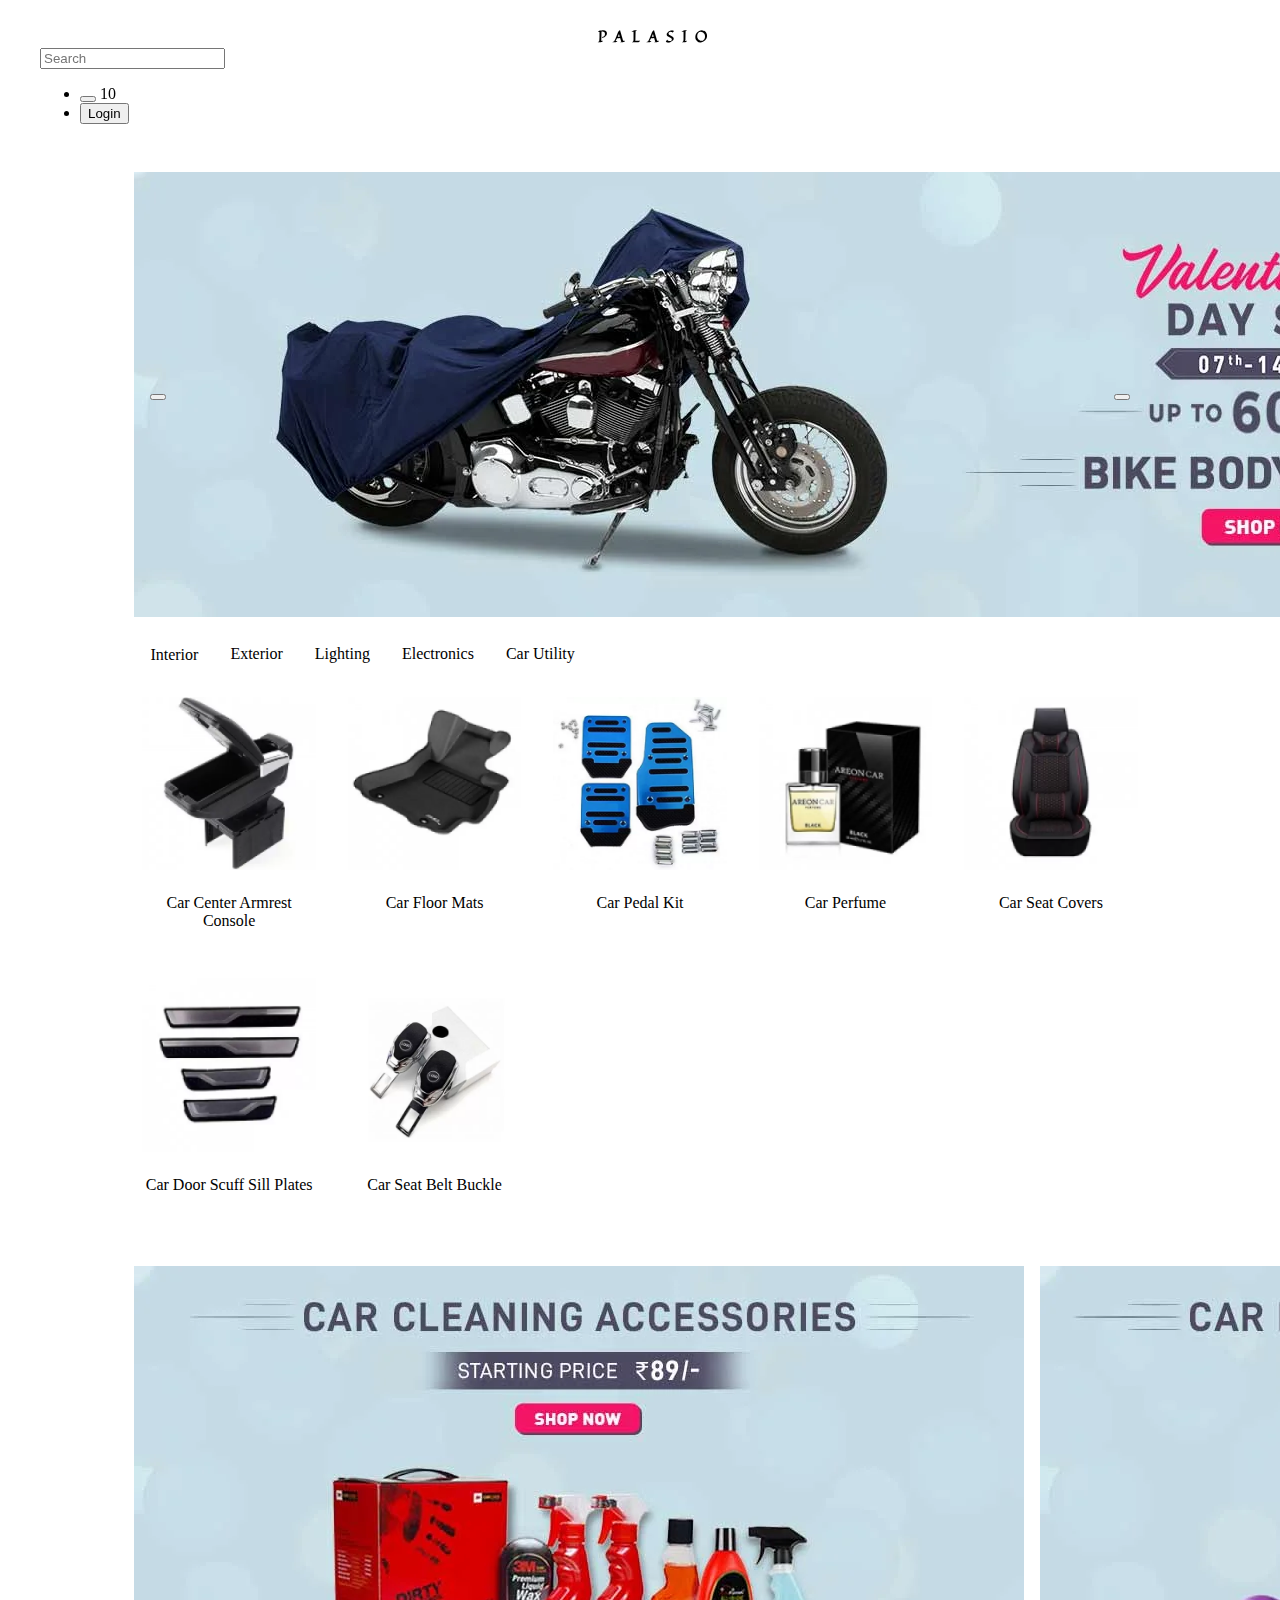
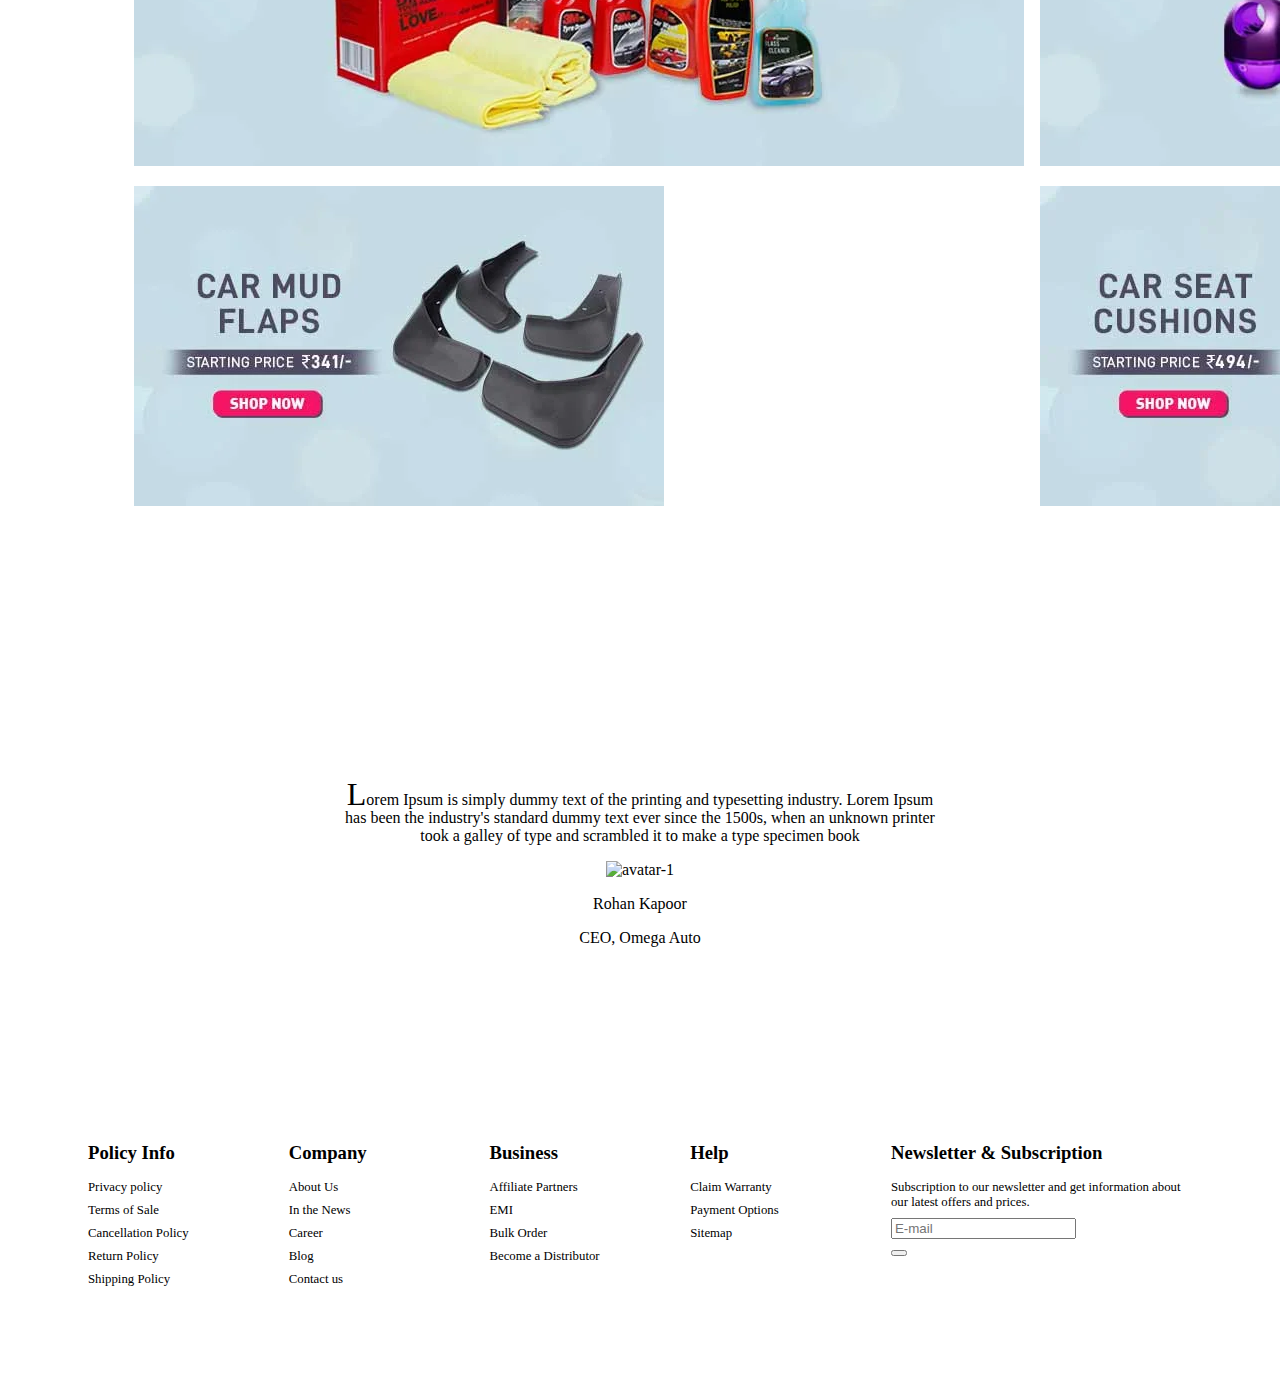
==== index.html @ 0be9a737 "refactor: added responsiveness to site" ====
<!DOCTYPE html>
<html lang="en">
  <head>
    <meta charset="UTF-8" />
    <meta http-equiv="X-UA-Compatible" content="IE=edge" />
    <meta name="viewport" content="width=device-width, initial-scale=1.0" />
    <title>Palasio Lane</title>
    <link
      rel="stylesheet"
      href="https://palasio-designs.netlify.app/style.css"
    />
    <link rel="stylesheet" href="./shared.css" />
    <link rel="stylesheet" href="./index.css" />
  </head>
  <body>
    <!-- e-commerce website navigation -->
    <nav class="nav-bar shadow" id="header">
      <div class="brand">
        <span class="brand__logo"><i class="bi bi-hurricane"></i></span>
        <span class="brand__text">PALASIO </span>
      </div>

      <div class="input-field-icon">
        <label
          ><span class="icon small"><i class="bi bi-search"></i></span
          ><input placeholder="Search" type="text"
        /></label>
      </div>

      <div>
        <ul class="list-items">
          <!-- wishlist icon -->
          <!-- <li class="list-item">
            <div class="badge-container">
              <button class="btn icon medium primary badge-counter">
                <i class="fas fa-heart"></i>
              </button>
              <span class="badge-number">10</span>
            </div>
          </li> -->
          <!-- cart icon -->
          <li class="list-item">
            <div class="badge-container">
              <button class="btn icon medium primary badge-counter">
                <i class="fas fa-shopping-cart"></i>
              </button>
              <span class="badge-number">10</span>
            </div>
          </li>
          <!-- user profile item -->
          <!-- <li class="profile-item list-item">
            <div class="avatar small">
              <img
                src="https://i.picsum.photos/id/704/536/354.jpg?hmac=k_PDx86tD-ILOtsUOKY9t5LAL5ycKiQ4ryVdlxhWoek"
                alt="sample"
              />
            </div>

            <div class="profile-item-dropdown shadow">
              <ul>
                <li>
                  <span class="icon primary small"
                    ><i class="fas fa-user"></i></span
                  ><span>My Profile</span>
                </li>

                <li>
                  <span class="icon primary small"
                    ><i class="bi bi-box"></i></span
                  ><span>Orders</span>
                </li>
              </ul>
              <button class="btn primary">Logout</button>
            </div>
          </li> -->
          <li class="login-item">
            <a href="./login.html"
              ><button class="btn-login btn primary text-bold">Login</button></a
            >
          </li>
        </ul>
      </div>
    </nav>
    <!-- main section -->
    <main class="main">
      <!-- slides -->
      <div class="slides">
        <div class="slide">
          <img
            class="img-responsive"
            src="./Assets/slides/bike-body-covers.webp"
            alt="slide-1"
          />
        </div>
        <div class="slide hidden">
          <img
            class="img-responsive"
            src="./Assets/slides/car-body-covers.webp"
            alt="slide-2"
          />
        </div>
        <div class="slide hidden">
          <img
            class="img-responsive"
            src="./Assets/slides/car-organizers.webp"
            alt="slide-3"
          />
        </div>
        <div class="slide hidden">
          <img
            class="img-responsive"
            src="./Assets/slides/car-seat-covers.webp"
            alt="slide-4"
          />
        </div>
        <button class="icon medium btn-right">
          <i class="bi bi-chevron-right"></i>
        </button>
        <button class="icon medium btn-left">
          <i class="bi bi-chevron-left"></i>
        </button>
        <div class="dot-container">
          <div class="dot active"></div>
          <div class="dot"></div>
          <div class="dot"></div>
          <div class="dot"></div>
        </div>
      </div>
      <!-- tabs -->
      <div class="categories-container">
        <input id="interior" type="radio" name="category" checked />
        <label for="interior">Interior</label>
        <div class="categories-tab">
          <div class="image-card shadow">
            <img
              class="image"
              src="./Assets/categories/interior/car-armrest-4-400x400.webp"
              alt=""
            />
            <p class="text-small">Car Center Armrest Console</p>
          </div>

          <div class="image-card shadow">
            <img
              class="image"
              src="./Assets/categories/interior/car-mats-400x400.webp"
              alt=""
            />
            <p class="text-small">Car Floor Mats</p>
          </div>
          <div class="image-card shadow">
            <img
              class="image"
              src="./Assets/categories/interior/car-pedal-kit-400x400.webp"
              alt=""
            />
            <p class="text-small">Car Pedal Kit</p>
          </div>
          <div class="image-card shadow">
            <img
              class="image"
              src="./Assets/categories/interior/car-perfume-400x400.webp"
              alt=""
            />
            <p class="text-small">Car Perfume</p>
          </div>
          <div class="image-card shadow">
            <img
              class="image"
              src="./Assets/categories/interior/car-seats-cover-400x400.webp"
              alt=""
            />
            <p class="text-small">Car Seat Covers</p>
          </div>
          <div class="image-card shadow">
            <img
              class="image"
              src="./Assets/categories/interior/car-sill-plate-400x400.webp"
              alt=""
            />
            <p class="text-small">Car Door Scuff Sill Plates</p>
          </div>
          <div class="image-card shadow">
            <img
              class="image"
              src="./Assets/categories/interior/seat-belt-buckle-1-400x400.webp"
              alt=""
            />
            <p class="text-small">Car Seat Belt Buckle</p>
          </div>
        </div>

        <input id="exterior" type="radio" name="category" />
        <label for="exterior">Exterior</label>
        <div class="categories-tab">
          <div class="image-card shadow">
            <img
              class="image"
              src="./Assets/categories/exterior/bumper-guard-400x400.jpg"
              alt=""
            />
            <p class="text-small">Car Bumper Guards</p>
          </div>
          <div class="image-card shadow">
            <img
              class="image"
              src="./Assets/categories/exterior/car-body-cover-400x400.jpg"
              alt=""
            />
            <p class="text-small">Car Body Covers</p>
          </div>
          <div class="image-card shadow">
            <img
              class="image"
              src="./Assets/categories/exterior/car-door-guard-2-400x400.jpg"
              alt=""
            />
            <p class="text-small">Car Door Guards</p>
          </div>
          <div class="image-card shadow">
            <img
              class="image"
              src="./Assets/categories/exterior/car-handle-cover-400x400.jpg"
              alt=""
            />
            <p class="text-small">Car Door Handle Latch Covers</p>
          </div>
          <div class="image-card shadow">
            <img
              class="image"
              src="./Assets/categories/exterior/car-window-trim-400x400.jpg"
              alt=""
            />
            <p class="text-small">Chrome Window Trim Garnish</p>
          </div>
          <div class="image-card shadow">
            <img
              class="image"
              src="./Assets/categories/exterior/diffuser-3-400x400.jpg"
              alt=""
            />
            <p class="text-small">Bumper Diffuser</p>
          </div>
        </div>
        <input id="lighting" type="radio" name="category" />
        <label for="lighting">Lighting</label>
        <div class="categories-tab">
          <div class="image-card shadow">
            <img
              class="image"
              src="./Assets/categories/lighting/car-decorative-light-400x400.jpg"
              alt=""
            />
            <p class="text-small">Car Decorative Lights</p>
          </div>
          <div class="image-card shadow">
            <img
              class="image"
              src="./Assets/categories/lighting/car-drl-light-400x400.jpg"
              alt=""
            />
            <p class="text-small">Car DRL Lights</p>
          </div>
          <div class="image-card shadow">
            <img
              class="image"
              src="./Assets/categories/lighting/car-fog-light-400x400.jpg"
              alt=""
            />
            <p class="text-small">Car Fog Lights</p>
          </div>
          <div class="image-card shadow">
            <img
              class="image"
              src="./Assets/categories/lighting/car-headlight-400x400.jpg"
              alt=""
            />
            <p class="text-small">Modified Projector Lamp Headlights</p>
          </div>
          <div class="image-card shadow">
            <img
              class="image"
              src="./Assets/categories/lighting/car-interior-light-400x400.jpg"
              alt=""
            />
            <p class="text-small">Car Interior Decorative Lights</p>
          </div>
          <div class="image-card shadow">
            <img
              class="image"
              src="./Assets/categories/lighting/car-led-headlight-bulb-400x400.jpg"
              alt=""
            />
            <p class="text-small">Car Hid and LED Lights Bulbs</p>
          </div>
        </div>

        <input id="electronics" type="radio" name="category" />
        <label for="electronics">Electronics</label>
        <div class="categories-tab">
          <div class="image-card shadow">
            <img
              class="image"
              src="./Assets/categories/electronics/activator--400x400w.jpg"
              alt=""
            />
            <p class="text-small">Activator</p>
          </div>
          <div class="image-card shadow">
            <img
              class="image"
              src="./Assets/categories/electronics/car-rear-view-monitor-400x400.jpg"
              alt=""
            />
            <p class="text-small">Car Rear View Monitors</p>
          </div>
          <div class="image-card shadow">
            <img
              class="image"
              src="./Assets/categories/electronics/car-security-system-400x400.jpg"
              alt=""
            />
            <p class="text-small">Car Security System</p>
          </div>
          <div class="image-card shadow">
            <img
              class="image"
              src="./Assets/categories/electronics/car-speakers-400x400.jpg"
              alt=""
            />
            <p class="text-small">Car Audio Systems</p>
          </div>
          <div class="image-card shadow">
            <img
              class="image"
              src="./Assets/categories/electronics/steering-wheel-control-400x400.jpg"
              alt=""
            />
            <p class="text-small">Car Steering Wheel Control</p>
          </div>
        </div>

        <input id="car-utility" type="radio" name="category" />
        <label for="car-utility">Car Utility</label>
        <div class="categories-tab">
          <div class="image-card shadow">
            <img
              class="image"
              src="./Assets/categories/car-utility/car-charger-400x400.jpg"
              alt=""
            />
            <p class="text-small">Car Mobile Chargers</p>
          </div>
          <div class="image-card shadow">
            <img
              class="image"
              src="./Assets/categories/car-utility/car-emergency-kit-400x400.jpg"
              alt=""
            />
            <p class="text-small">Car Emergency Safety Kit</p>
          </div>
          <div class="image-card shadow">
            <img
              class="image"
              src="./Assets/categories/car-utility/car-mobile-holder-400x400.jpg"
              alt=""
            />
            <p class="text-small">GPS Device and Mobile Holder</p>
          </div>
          <div class="image-card shadow">
            <img
              class="image"
              src="./Assets/categories/car-utility/car-polisher-400x400.jpg"
              alt=""
            />
            <p class="text-small">Car Polisher</p>
          </div>
          <div class="image-card shadow">
            <img
              class="image"
              src="./Assets/categories/car-utility/car-tyre-inflator-400x400.jpg"
              alt=""
            />
            <p class="text-small">Car Tyre Inflators</p>
          </div>
        </div>
      </div>
      <div class="banner-container">
        <div class="banner">
          <img
            class="img-responsive"
            src="./Assets/banners/car-cleaning-accessories.webp"
            alt="banner-1"
          />
        </div>
        <div class="banner">
          <img
            class="img-responsive"
            src="./Assets/banners/car-dashboard-accessories.webp"
            alt="banner-1"
          />
        </div>
        <div class="banner">
          <img
            class="img-responsive"
            src="./Assets/banners/car-mud-flaps.webp"
            alt="banner-1"
          />
        </div>
        <div class="banner">
          <img
            class="img-responsive"
            src="./Assets/banners/car-seat-cushions.webp"
            alt="banner-1"
          />
        </div>
      </div>
      <div class="testimonial-container">
        <div class="testimonial shadow">
          <p class="testimonial__text">
            Lorem Ipsum is simply dummy text of the printing and typesetting
            industry. Lorem Ipsum has been the industry's standard dummy text
            ever since the 1500s, when an unknown printer took a galley of type
            and scrambled it to make a type specimen book
          </p>
          <div class="avatar medium">
            <img
              src="https://i.picsum.photos/id/423/536/354.jpg?hmac=8jLhwgXq-9hoMVevDrQOg3u9J2QridxrcXKfOEKYONc"
              alt="avatar-1"
            />
          </div>
          <p class="heading-5">Rohan Kapoor</p>
          <p class="text-grey">CEO, Omega Auto</p>
        </div>
        <div class="dot-container">
          <div class="dot active"></div>
          <div class="dot"></div>
          <div class="dot"></div>
          <div class="dot"></div>
        </div>
      </div>
    </main>
    <footer class="footer">
      <div class="footer-col">
        <h3>Policy Info</h3>
        <p>Privacy policy</p>
        <p>Terms of Sale</p>
        <p>Cancellation Policy</p>
        <p>Return Policy</p>
        <p>Shipping Policy</p>
      </div>
      <div class="footer-col">
        <h3>Company</h3>
        <p>About Us</p>
        <p>In the News</p>
        <p>Career</p>
        <p>Blog</p>
        <p>Contact us</p>
      </div>
      <div class="footer-col">
        <h3>Business</h3>
        <p>Affiliate Partners</p>
        <p>EMI</p>
        <p>Bulk Order</p>
        <p>Become a Distributor</p>
      </div>
      <div class="footer-col">
        <h3>Help</h3>
        <p>Claim Warranty</p>
        <p>Payment Options</p>
        <p>Sitemap</p>
      </div>
      <div class="flex col gap footer-col">
        <h3>Newsletter & Subscription</h3>
        <p>
          Subscription to our newsletter and get information about our latest
          offers and prices.
        </p>

        <div class="flex">
          <div class="input-field-icon">
            <label>
              <!-- icon container -->
              <span class="icon small"><i class="fas fa-envelope"></i></span>
              <input placeholder="E-mail" type="text" />
            </label>
          </div>
          <button class="btn primary">
            <i class="bi bi-arrow-right-short"></i>
          </button>
        </div>
      </div>
    </footer>
    <a class="icon small circle primary float bottom right" href="#header">
      <i class="fas fa-arrow-up"></i>
    </a>
    <script src="./app.js"></script>
  </body>
</html>
---- shared.css ----
@import url('https://fonts.googleapis.com/css2?family=Quintessential&display=swap');

a {
  cursor: pointer;
}
.nav-bar {
  padding: 1rem 2rem;
  position: sticky;
  top: 0;
  z-index: 10;
  background: var(--white-color);
}

.brand {
  display: flex;
  align-items: center;
  justify-content: center;
  gap: 1rem;
}
.brand__logo {
  font-size: 1.5rem;
  padding-right: 1rem;
  color: var(--primary-color-dark);
  border-right: 2px solid var(--primary-color-dark);
}

.brand__text {
  letter-spacing: 0.5rem;
  color: var(--primary-color-dark);
  font-weight: bold;
  font-family: 'Quintessential', cursive;
}
.input-field-icon {
  width: 100%;
  max-width: 20rem;
}

.nav-bar .profile-item {
  position: relative;
  cursor: pointer;
}
.nav-bar .profile-item:hover .profile-item-dropdown {
  display: block;
}

.profile-item-dropdown {
  position: absolute;
  top: 3rem;
  right: 0;
  display: none;
  padding: 0.5rem 1rem;
  z-index: 2;
  width: 10rem;
  text-align: center;
  background: var(--off-white-color);
}
.profile-item-dropdown button {
  margin: auto;
  margin-bottom: 0.5rem;
  width: 100%;
  padding-top: 0.2rem;
  padding-bottom: 0.2rem;
  margin-top: 0.5rem;
}

.profile-item-dropdown ul li {
  width: 100%;
  display: flex;
  gap: 1rem;
  padding: 0.5rem;
  border-bottom: 0.5px solid var(--grey-color);
}
.profile-item-dropdown ul li:hover,
.profile-item-dropdown ul li:active {
  background: var(--primary-color-light);
}
/* footer */

.footer {
  display: grid;
  grid-template-columns: repeat(4, 1fr) 1.5fr;
  background: var(--primary-color-dark);
  padding: 5rem;
  color: var(--white-color);
}

.input-field-icon {
  background: var(--white-color);
}

.footer-col h3 {
  margin-bottom: 1rem;
}

.footer-col p {
  color: var(--grey-color);
  margin: 0.5rem auto;
  transition: all 0.2s ease-in-out;
  font-size: 0.8rem;
}
.footer-col:not(.flex) p:hover {
  color: var(--white-color);
  transform: translateX(0.5rem);
  cursor: pointer;
}

@media only screen and (max-width: 450px) {
  .footer {
    display: grid;
    grid-template-columns: repeat(2, 1fr);
    padding-left: 10rem;
  }
  .footer .footer-col:last-child {
    grid-column: 1 / -1;
    margin-top: 2rem;
  }
}
---- index.css ----
/* util */

.hidden {
  display: none;
}

.main {
  width: 80%;
  margin: auto;
}

/* slides */
.slides {
  position: relative;
  margin: 1rem auto;
}
.slide img {
  height: 100%;
}

.btn-right,
.btn-left {
  position: absolute;
  top: 50%;
  transform: translateY(-50%);
  cursor: pointer;
}
.btn-right {
  right: 1rem;
}
.btn-left {
  left: 1rem;
}
.dot-container {
  position: absolute;
  bottom: 0.5rem;
  left: 50%;
  transform: translateX(-50%);
  display: flex;
  gap: 0.5rem;
}
.dot-container .dot {
  background: var(--grey-color);
  width: 0.5rem;
  height: 0.5rem;
  border-radius: 50%;
}
.dot.active {
  background: var(--black-color);
}

/* categories */
.categories-container {
  margin-bottom: 3rem;
  display: flex;
  flex-wrap: wrap;

  align-items: center;
  width: 100%;
}

.categories-tab {
  display: none;
  order: 1;
  width: 100%;
}

.categories-container input {
  display: none;
}

.categories-container label {
  cursor: pointer;
  padding: 0.5rem 1rem;
  border-bottom: 2px solid transparent;
  margin-bottom: 1rem;
}

.categories-container input:checked + label {
  background: var(--primary-color-light);
  border-bottom: 2px solid var(--primary-color-dark);
  color: var(--primary-color-dark);
}

.categories-container input:checked + label + div {
  display: grid;
  grid-template-columns: repeat(5, 1fr);
  gap: 1rem;
}
.categories-name {
  padding: 1rem 0;
  display: flex;
  gap: 1rem;
}
.categories-name label {
  font-weight: bold;
}
.image-card {
  display: flex;
  flex-direction: column;
  gap: 0.5rem;
  text-align: center;
  padding: 0.5rem;
}
.image-card .image {
  max-inline-size: 100%;
  block-size: auto;
}

/* banner */
.banner-container {
  display: grid;
  grid-template-columns: repeat(2, 1fr);
  grid-template-rows: repeat(2, 1fr);
  gap: 1rem;
  margin-bottom: 3rem;
}

/* testimonial */

.testimonial-container {
  position: relative;
  margin-bottom: 3rem;
}
.testimonial {
  max-width: 37.5rem;
  margin: auto;
  text-align: center;
  padding: 2rem 3rem;
}
.testimonial p.testimonial__text {
  margin-bottom: 1rem;
}
.testimonial p.testimonial__text::first-letter {
  font-size: 2rem;
  color: var(--primary-color);
  line-height: 1rem;
}
.testimonial .avatar {
  margin: auto;
}

@media only screen and (max-width: 450px) {
  .banner-container {
    grid-template-columns: 1fr;
    grid-template-rows: auto;
  }
  .categories-container input:checked + label + div {
    grid-template-columns: repeat(3, 1fr);
    gap: 2rem;
  }
  .categories-container {
    justify-content: space-around;
  }
}
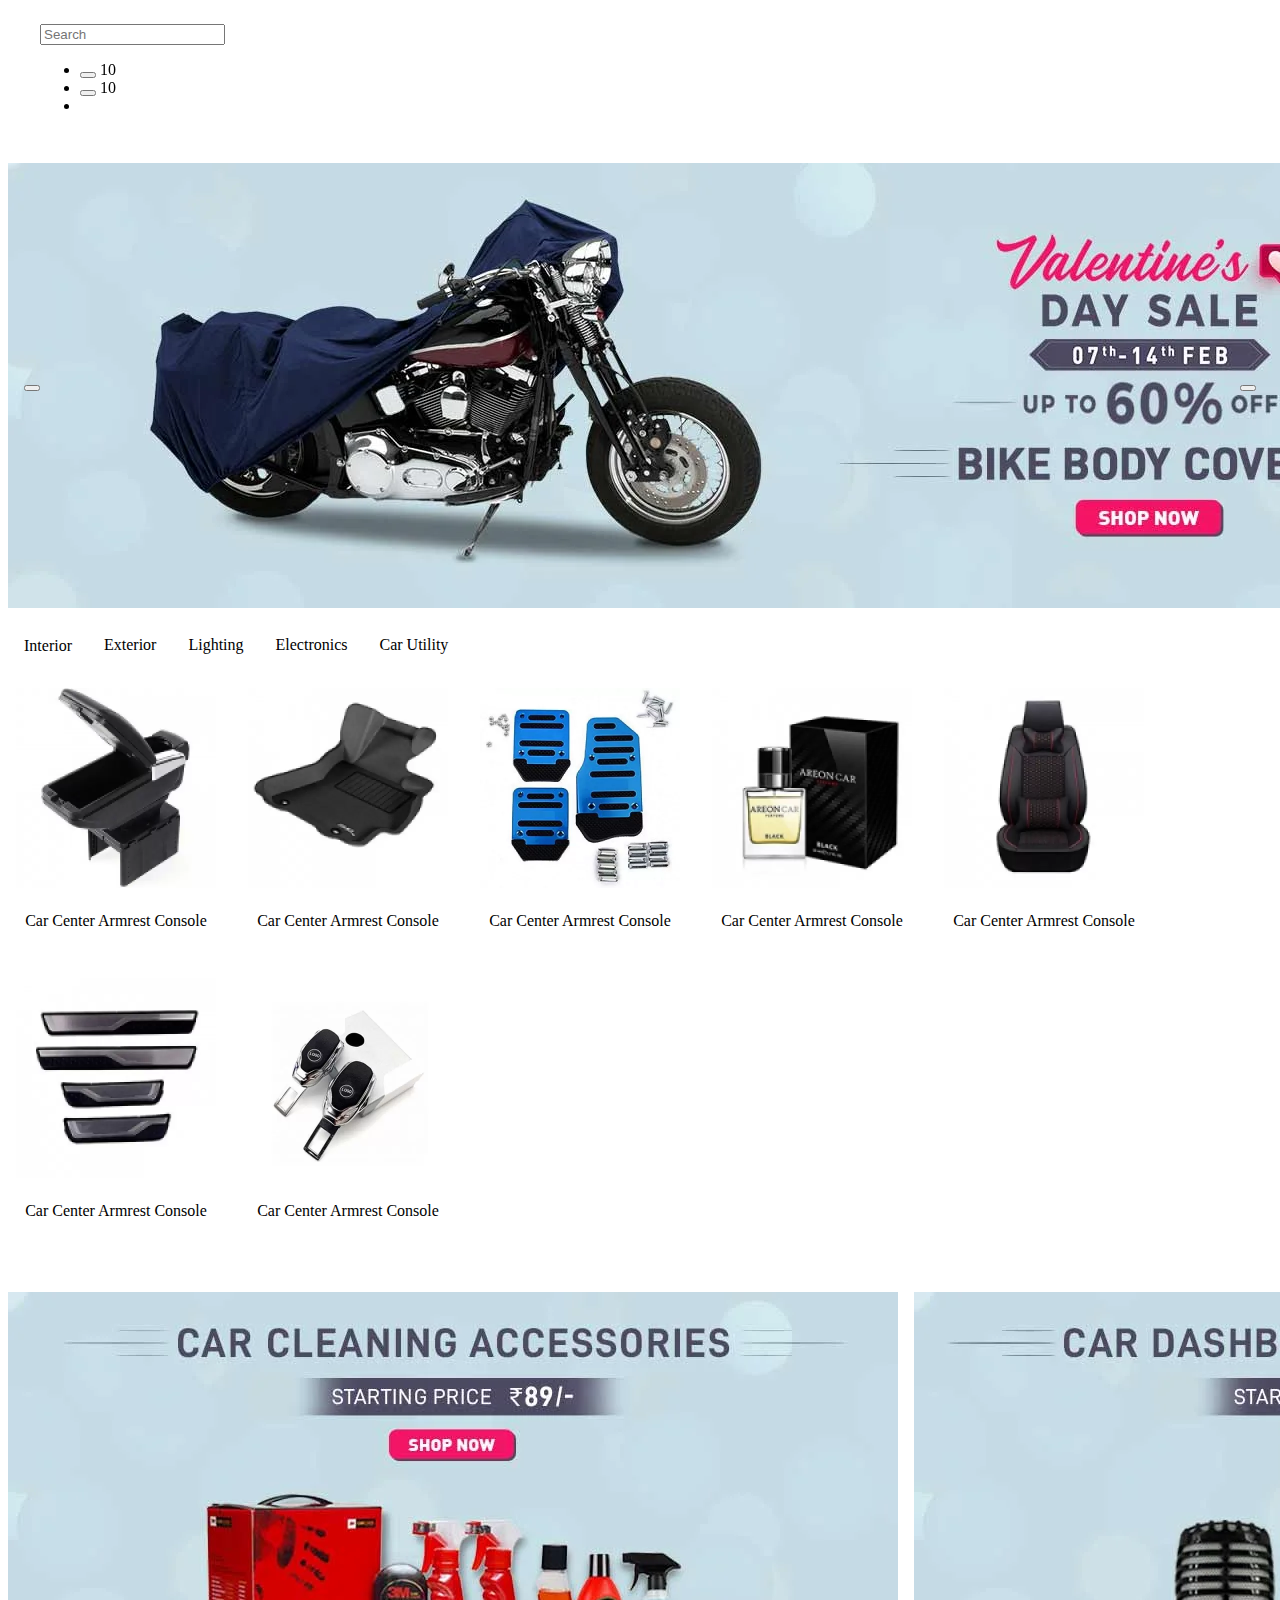
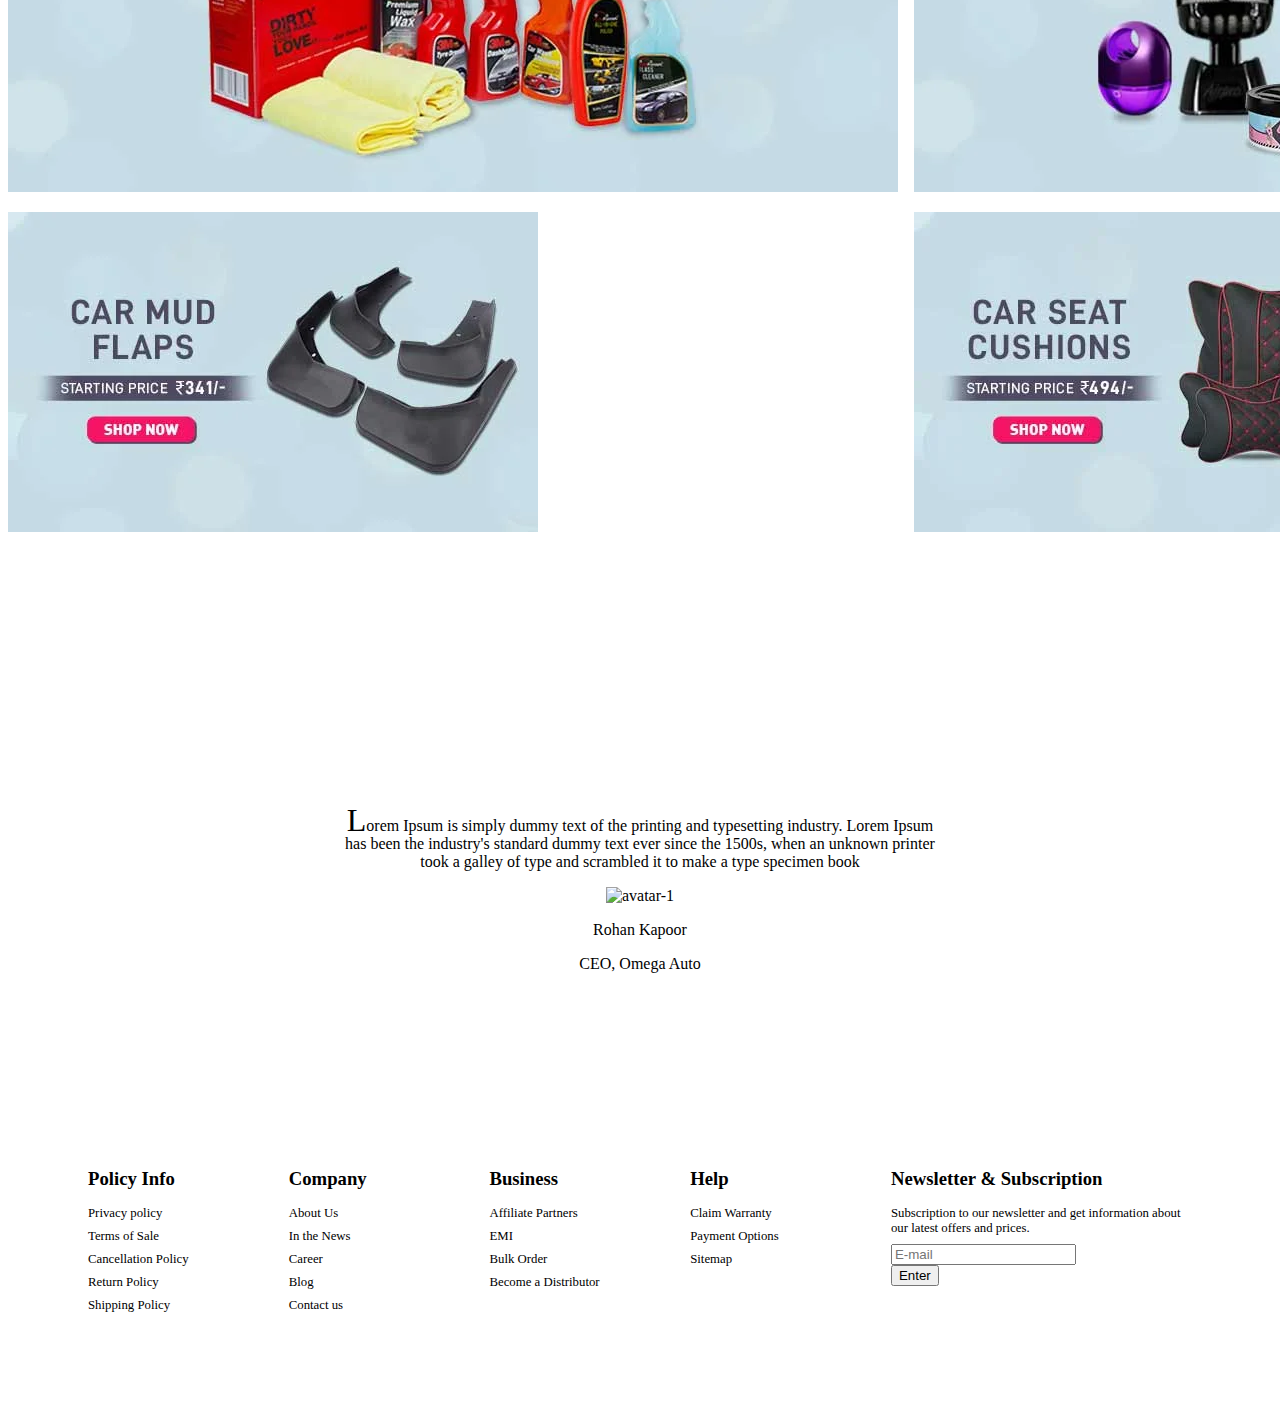
==== commit 141a51fd: "Merge pull request #1 from rahulyadav139/homepage" ====
--- a/index.html
+++ b/index.html
@@ -15,9 +15,9 @@
   <body>
     <!-- e-commerce website navigation -->
     <nav class="nav-bar shadow" id="header">
-      <div class="brand">
-        <span class="brand__logo"><i class="bi bi-hurricane"></i></span>
-        <span class="brand__text">PALASIO </span>
+      <div class="brand-logo">
+        <i class="fas fa-angle-left"></i><i class="fas fa-globe"></i
+        ><i class="fas fa-angle-right"></i>
       </div>
 
       <div class="input-field-icon">
@@ -28,18 +28,16 @@
       </div>
 
       <div>
-        <ul class="list-items">
-          <!-- wishlist icon -->
-          <!-- <li class="list-item">
+        <ul>
+          <li>
             <div class="badge-container">
               <button class="btn icon medium primary badge-counter">
                 <i class="fas fa-heart"></i>
               </button>
               <span class="badge-number">10</span>
             </div>
-          </li> -->
-          <!-- cart icon -->
-          <li class="list-item">
+          </li>
+          <li>
             <div class="badge-container">
               <button class="btn icon medium primary badge-counter">
                 <i class="fas fa-shopping-cart"></i>
@@ -47,36 +45,10 @@
               <span class="badge-number">10</span>
             </div>
           </li>
-          <!-- user profile item -->
-          <!-- <li class="profile-item list-item">
+          <li>
             <div class="avatar small">
-              <img
-                src="https://i.picsum.photos/id/704/536/354.jpg?hmac=k_PDx86tD-ILOtsUOKY9t5LAL5ycKiQ4ryVdlxhWoek"
-                alt="sample"
-              />
+              <span class="icon medium white"><i class="fas fa-user"></i></span>
             </div>
-
-            <div class="profile-item-dropdown shadow">
-              <ul>
-                <li>
-                  <span class="icon primary small"
-                    ><i class="fas fa-user"></i></span
-                  ><span>My Profile</span>
-                </li>
-
-                <li>
-                  <span class="icon primary small"
-                    ><i class="bi bi-box"></i></span
-                  ><span>Orders</span>
-                </li>
-              </ul>
-              <button class="btn primary">Logout</button>
-            </div>
-          </li> -->
-          <li class="login-item">
-            <a href="./login.html"
-              ><button class="btn-login btn primary text-bold">Login</button></a
-            >
           </li>
         </ul>
       </div>
@@ -113,12 +85,10 @@
             alt="slide-4"
           />
         </div>
-        <button class="icon medium btn-right">
-          <i class="bi bi-chevron-right"></i>
-        </button>
-        <button class="icon medium btn-left">
-          <i class="bi bi-chevron-left"></i>
-        </button>
+        <button class="icon medium btn-right"
+          ><i class="bi bi-chevron-right"></i></button>
+        <button class="icon medium btn-left"
+          ><i class="bi bi-chevron-left"></i></button>
         <div class="dot-container">
           <div class="dot active"></div>
           <div class="dot"></div>
@@ -128,262 +98,80 @@
       </div>
       <!-- tabs -->
       <div class="categories-container">
+       
+
         <input id="interior" type="radio" name="category" checked />
         <label for="interior">Interior</label>
         <div class="categories-tab">
           <div class="image-card shadow">
             <img
-              class="image"
+              class="img-responsive"
               src="./Assets/categories/interior/car-armrest-4-400x400.webp"
               alt=""
             />
             <p class="text-small">Car Center Armrest Console</p>
           </div>
-
-          <div class="image-card shadow">
-            <img
-              class="image"
+          <div class="image-card shadow">
+            <img
+              class="img-responsive"
               src="./Assets/categories/interior/car-mats-400x400.webp"
               alt=""
             />
-            <p class="text-small">Car Floor Mats</p>
-          </div>
-          <div class="image-card shadow">
-            <img
-              class="image"
+            <p class="text-small">Car Center Armrest Console</p>
+          </div>
+          <div class="image-card shadow">
+            <img
+              class="img-responsive"
               src="./Assets/categories/interior/car-pedal-kit-400x400.webp"
               alt=""
             />
-            <p class="text-small">Car Pedal Kit</p>
-          </div>
-          <div class="image-card shadow">
-            <img
-              class="image"
+            <p class="text-small">Car Center Armrest Console</p>
+          </div>
+          <div class="image-card shadow">
+            <img
+              class="img-responsive"
               src="./Assets/categories/interior/car-perfume-400x400.webp"
               alt=""
             />
-            <p class="text-small">Car Perfume</p>
-          </div>
-          <div class="image-card shadow">
-            <img
-              class="image"
+            <p class="text-small">Car Center Armrest Console</p>
+          </div>
+          <div class="image-card shadow">
+            <img
+              class="img-responsive"
               src="./Assets/categories/interior/car-seats-cover-400x400.webp"
               alt=""
             />
-            <p class="text-small">Car Seat Covers</p>
-          </div>
-          <div class="image-card shadow">
-            <img
-              class="image"
+            <p class="text-small">Car Center Armrest Console</p>
+          </div>
+          <div class="image-card shadow">
+            <img
+              class="img-responsive"
               src="./Assets/categories/interior/car-sill-plate-400x400.webp"
               alt=""
             />
-            <p class="text-small">Car Door Scuff Sill Plates</p>
-          </div>
-          <div class="image-card shadow">
-            <img
-              class="image"
+            <p class="text-small">Car Center Armrest Console</p>
+          </div>
+          <div class="image-card shadow">
+            <img
+              class="img-responsive"
               src="./Assets/categories/interior/seat-belt-buckle-1-400x400.webp"
               alt=""
             />
-            <p class="text-small">Car Seat Belt Buckle</p>
+            <p class="text-small">Car Center Armrest Console</p>
           </div>
         </div>
 
         <input id="exterior" type="radio" name="category" />
         <label for="exterior">Exterior</label>
-        <div class="categories-tab">
-          <div class="image-card shadow">
-            <img
-              class="image"
-              src="./Assets/categories/exterior/bumper-guard-400x400.jpg"
-              alt=""
-            />
-            <p class="text-small">Car Bumper Guards</p>
-          </div>
-          <div class="image-card shadow">
-            <img
-              class="image"
-              src="./Assets/categories/exterior/car-body-cover-400x400.jpg"
-              alt=""
-            />
-            <p class="text-small">Car Body Covers</p>
-          </div>
-          <div class="image-card shadow">
-            <img
-              class="image"
-              src="./Assets/categories/exterior/car-door-guard-2-400x400.jpg"
-              alt=""
-            />
-            <p class="text-small">Car Door Guards</p>
-          </div>
-          <div class="image-card shadow">
-            <img
-              class="image"
-              src="./Assets/categories/exterior/car-handle-cover-400x400.jpg"
-              alt=""
-            />
-            <p class="text-small">Car Door Handle Latch Covers</p>
-          </div>
-          <div class="image-card shadow">
-            <img
-              class="image"
-              src="./Assets/categories/exterior/car-window-trim-400x400.jpg"
-              alt=""
-            />
-            <p class="text-small">Chrome Window Trim Garnish</p>
-          </div>
-          <div class="image-card shadow">
-            <img
-              class="image"
-              src="./Assets/categories/exterior/diffuser-3-400x400.jpg"
-              alt=""
-            />
-            <p class="text-small">Bumper Diffuser</p>
-          </div>
-        </div>
+
         <input id="lighting" type="radio" name="category" />
         <label for="lighting">Lighting</label>
-        <div class="categories-tab">
-          <div class="image-card shadow">
-            <img
-              class="image"
-              src="./Assets/categories/lighting/car-decorative-light-400x400.jpg"
-              alt=""
-            />
-            <p class="text-small">Car Decorative Lights</p>
-          </div>
-          <div class="image-card shadow">
-            <img
-              class="image"
-              src="./Assets/categories/lighting/car-drl-light-400x400.jpg"
-              alt=""
-            />
-            <p class="text-small">Car DRL Lights</p>
-          </div>
-          <div class="image-card shadow">
-            <img
-              class="image"
-              src="./Assets/categories/lighting/car-fog-light-400x400.jpg"
-              alt=""
-            />
-            <p class="text-small">Car Fog Lights</p>
-          </div>
-          <div class="image-card shadow">
-            <img
-              class="image"
-              src="./Assets/categories/lighting/car-headlight-400x400.jpg"
-              alt=""
-            />
-            <p class="text-small">Modified Projector Lamp Headlights</p>
-          </div>
-          <div class="image-card shadow">
-            <img
-              class="image"
-              src="./Assets/categories/lighting/car-interior-light-400x400.jpg"
-              alt=""
-            />
-            <p class="text-small">Car Interior Decorative Lights</p>
-          </div>
-          <div class="image-card shadow">
-            <img
-              class="image"
-              src="./Assets/categories/lighting/car-led-headlight-bulb-400x400.jpg"
-              alt=""
-            />
-            <p class="text-small">Car Hid and LED Lights Bulbs</p>
-          </div>
-        </div>
 
         <input id="electronics" type="radio" name="category" />
         <label for="electronics">Electronics</label>
-        <div class="categories-tab">
-          <div class="image-card shadow">
-            <img
-              class="image"
-              src="./Assets/categories/electronics/activator--400x400w.jpg"
-              alt=""
-            />
-            <p class="text-small">Activator</p>
-          </div>
-          <div class="image-card shadow">
-            <img
-              class="image"
-              src="./Assets/categories/electronics/car-rear-view-monitor-400x400.jpg"
-              alt=""
-            />
-            <p class="text-small">Car Rear View Monitors</p>
-          </div>
-          <div class="image-card shadow">
-            <img
-              class="image"
-              src="./Assets/categories/electronics/car-security-system-400x400.jpg"
-              alt=""
-            />
-            <p class="text-small">Car Security System</p>
-          </div>
-          <div class="image-card shadow">
-            <img
-              class="image"
-              src="./Assets/categories/electronics/car-speakers-400x400.jpg"
-              alt=""
-            />
-            <p class="text-small">Car Audio Systems</p>
-          </div>
-          <div class="image-card shadow">
-            <img
-              class="image"
-              src="./Assets/categories/electronics/steering-wheel-control-400x400.jpg"
-              alt=""
-            />
-            <p class="text-small">Car Steering Wheel Control</p>
-          </div>
-        </div>
 
         <input id="car-utility" type="radio" name="category" />
         <label for="car-utility">Car Utility</label>
-        <div class="categories-tab">
-          <div class="image-card shadow">
-            <img
-              class="image"
-              src="./Assets/categories/car-utility/car-charger-400x400.jpg"
-              alt=""
-            />
-            <p class="text-small">Car Mobile Chargers</p>
-          </div>
-          <div class="image-card shadow">
-            <img
-              class="image"
-              src="./Assets/categories/car-utility/car-emergency-kit-400x400.jpg"
-              alt=""
-            />
-            <p class="text-small">Car Emergency Safety Kit</p>
-          </div>
-          <div class="image-card shadow">
-            <img
-              class="image"
-              src="./Assets/categories/car-utility/car-mobile-holder-400x400.jpg"
-              alt=""
-            />
-            <p class="text-small">GPS Device and Mobile Holder</p>
-          </div>
-          <div class="image-card shadow">
-            <img
-              class="image"
-              src="./Assets/categories/car-utility/car-polisher-400x400.jpg"
-              alt=""
-            />
-            <p class="text-small">Car Polisher</p>
-          </div>
-          <div class="image-card shadow">
-            <img
-              class="image"
-              src="./Assets/categories/car-utility/car-tyre-inflator-400x400.jpg"
-              alt=""
-            />
-            <p class="text-small">Car Tyre Inflators</p>
-          </div>
-        </div>
       </div>
       <div class="banner-container">
         <div class="banner">
@@ -417,7 +205,7 @@
       </div>
       <div class="testimonial-container">
         <div class="testimonial shadow">
-          <p class="testimonial__text">
+          <p class="testimonial__text ">
             Lorem Ipsum is simply dummy text of the printing and typesetting
             industry. Lorem Ipsum has been the industry's standard dummy text
             ever since the 1500s, when an unknown printer took a galley of type
@@ -476,19 +264,16 @@
           Subscription to our newsletter and get information about our latest
           offers and prices.
         </p>
-
-        <div class="flex">
-          <div class="input-field-icon">
-            <label>
-              <!-- icon container -->
-              <span class="icon small"><i class="fas fa-envelope"></i></span>
-              <input placeholder="E-mail" type="text" />
-            </label>
-          </div>
-          <button class="btn primary">
-            <i class="bi bi-arrow-right-short"></i>
-          </button>
-        </div>
+        
+        <div class="input-field-icon">
+          <label>
+            <!-- icon container -->
+            <span class="icon small"><i class="fas fa-envelope"></i></i></span>
+            <input placeholder="E-mail" type="text" />
+            
+          </label>
+        </div>
+        <button class="btn primary">Enter</button>
       </div>
     </footer>
     <a class="icon small circle primary float bottom right" href="#header">
--- a/index.css
+++ b/index.css
@@ -1,15 +1,12 @@
 /* util */
-
 .hidden {
   display: none;
 }
 
-.main {
-  width: 80%;
-  margin: auto;
+.input-field-icon {
+  width: 100%;
+  max-width: 37.5rem;
 }
-
-/* slides */
 .slides {
   position: relative;
   margin: 1rem auto;
@@ -36,6 +33,7 @@
   bottom: 0.5rem;
   left: 50%;
   transform: translateX(-50%);
+
   display: flex;
   gap: 0.5rem;
 }
@@ -54,7 +52,6 @@
   margin-bottom: 3rem;
   display: flex;
   flex-wrap: wrap;
-
   align-items: center;
   width: 100%;
 }
@@ -83,9 +80,10 @@
 }
 
 .categories-container input:checked + label + div {
-  display: grid;
-  grid-template-columns: repeat(5, 1fr);
+  display: flex;
+  flex-wrap: wrap;
   gap: 1rem;
+  align-items: center;
 }
 .categories-name {
   padding: 1rem 0;
@@ -96,15 +94,15 @@
   font-weight: bold;
 }
 .image-card {
+  width: 12.5rem;
   display: flex;
   flex-direction: column;
   gap: 0.5rem;
   text-align: center;
   padding: 0.5rem;
 }
-.image-card .image {
-  max-inline-size: 100%;
-  block-size: auto;
+.image-card img {
+  aspect-ratio: 1/1;
 }
 
 /* banner */
@@ -139,17 +137,32 @@
 .testimonial .avatar {
   margin: auto;
 }
+/* footer */
 
-@media only screen and (max-width: 450px) {
-  .banner-container {
-    grid-template-columns: 1fr;
-    grid-template-rows: auto;
-  }
-  .categories-container input:checked + label + div {
-    grid-template-columns: repeat(3, 1fr);
-    gap: 2rem;
-  }
-  .categories-container {
-    justify-content: space-around;
-  }
+.footer {
+  display: grid;
+  grid-template-columns: repeat(4, 1fr) 1.5fr;
+  background: var(--primary-color-dark);
+  padding: 5rem;
+  color: var(--white-color);
 }
+
+.input-field-icon {
+  background: var(--white-color);
+}
+
+.footer-col h3 {
+  margin-bottom: 1rem;
+}
+
+.footer-col p {
+  color: var(--grey-color);
+  margin: 0.5rem auto;
+  transition: all 0.2s ease-in-out;
+  font-size: 0.8rem;
+}
+.footer-col:not(.flex) p:hover {
+  color: var(--white-color);
+  transform: translateX(0.5rem);
+  cursor: pointer;
+}
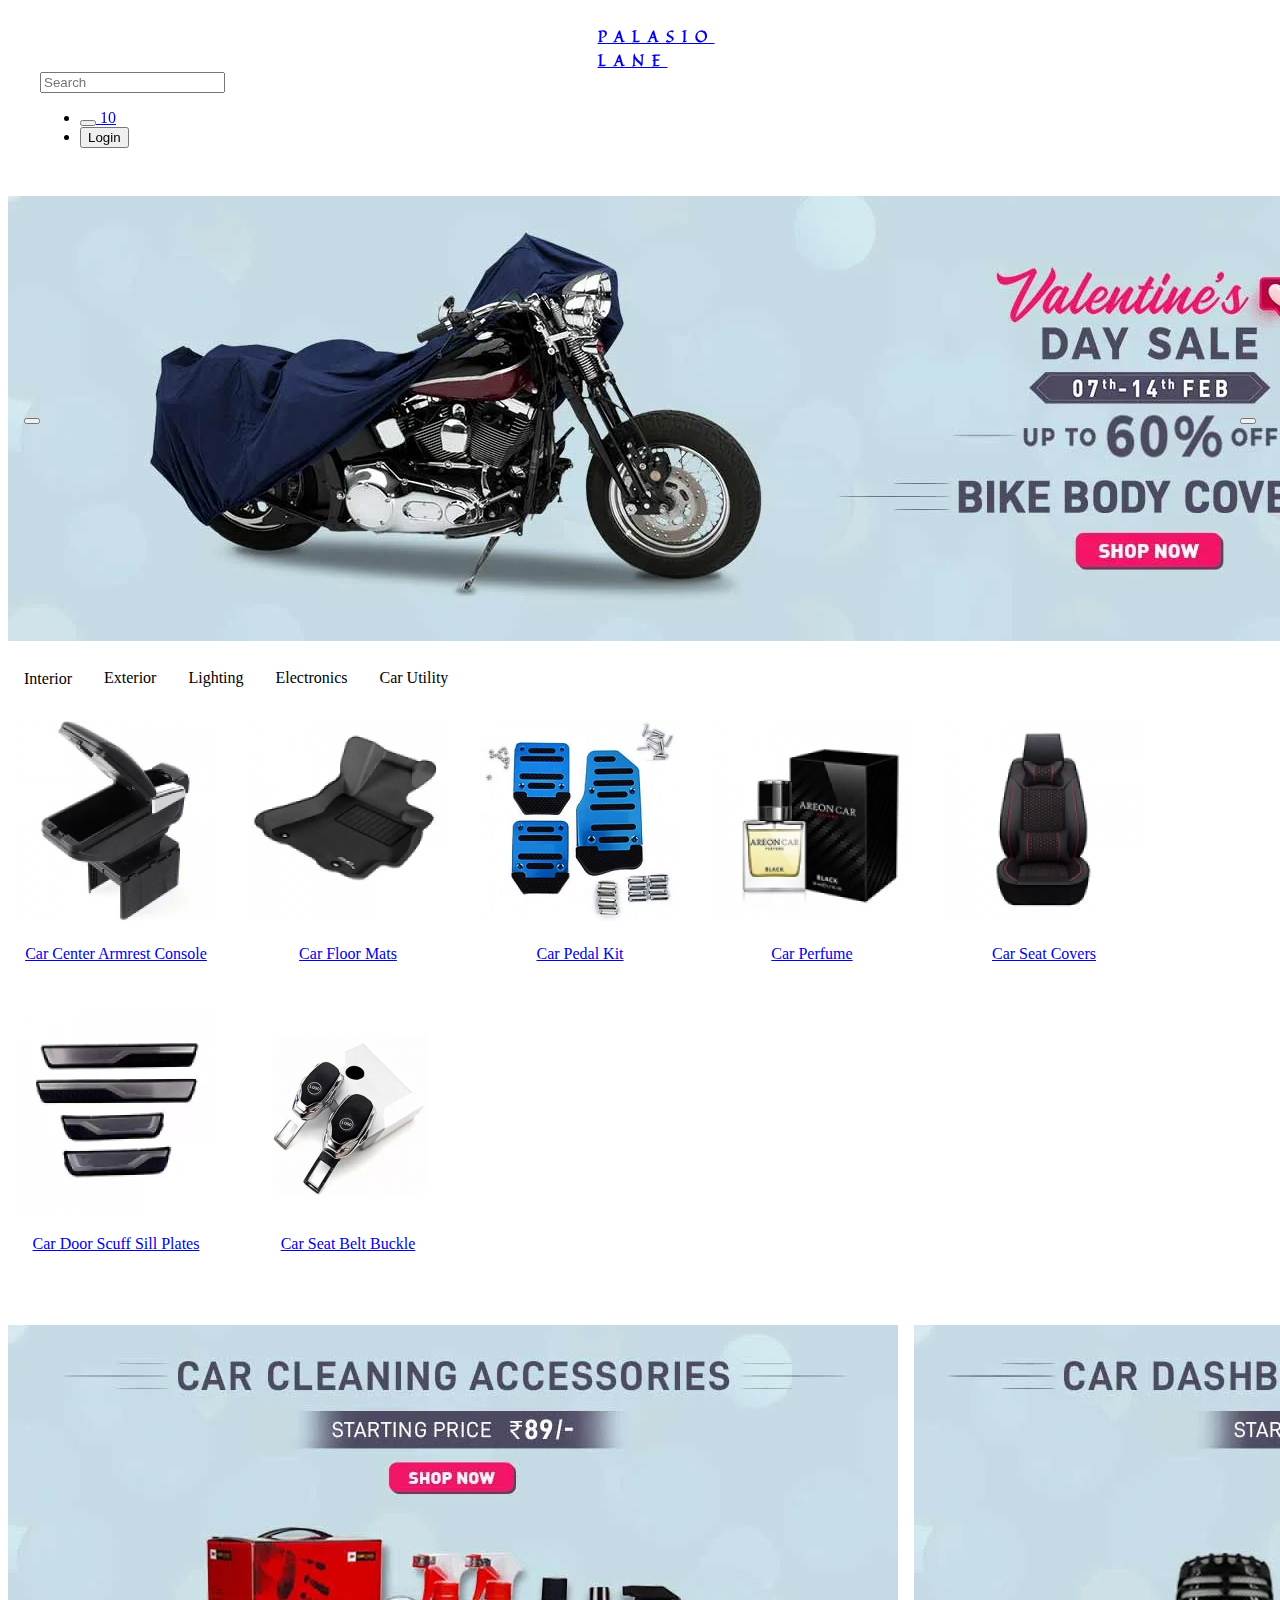
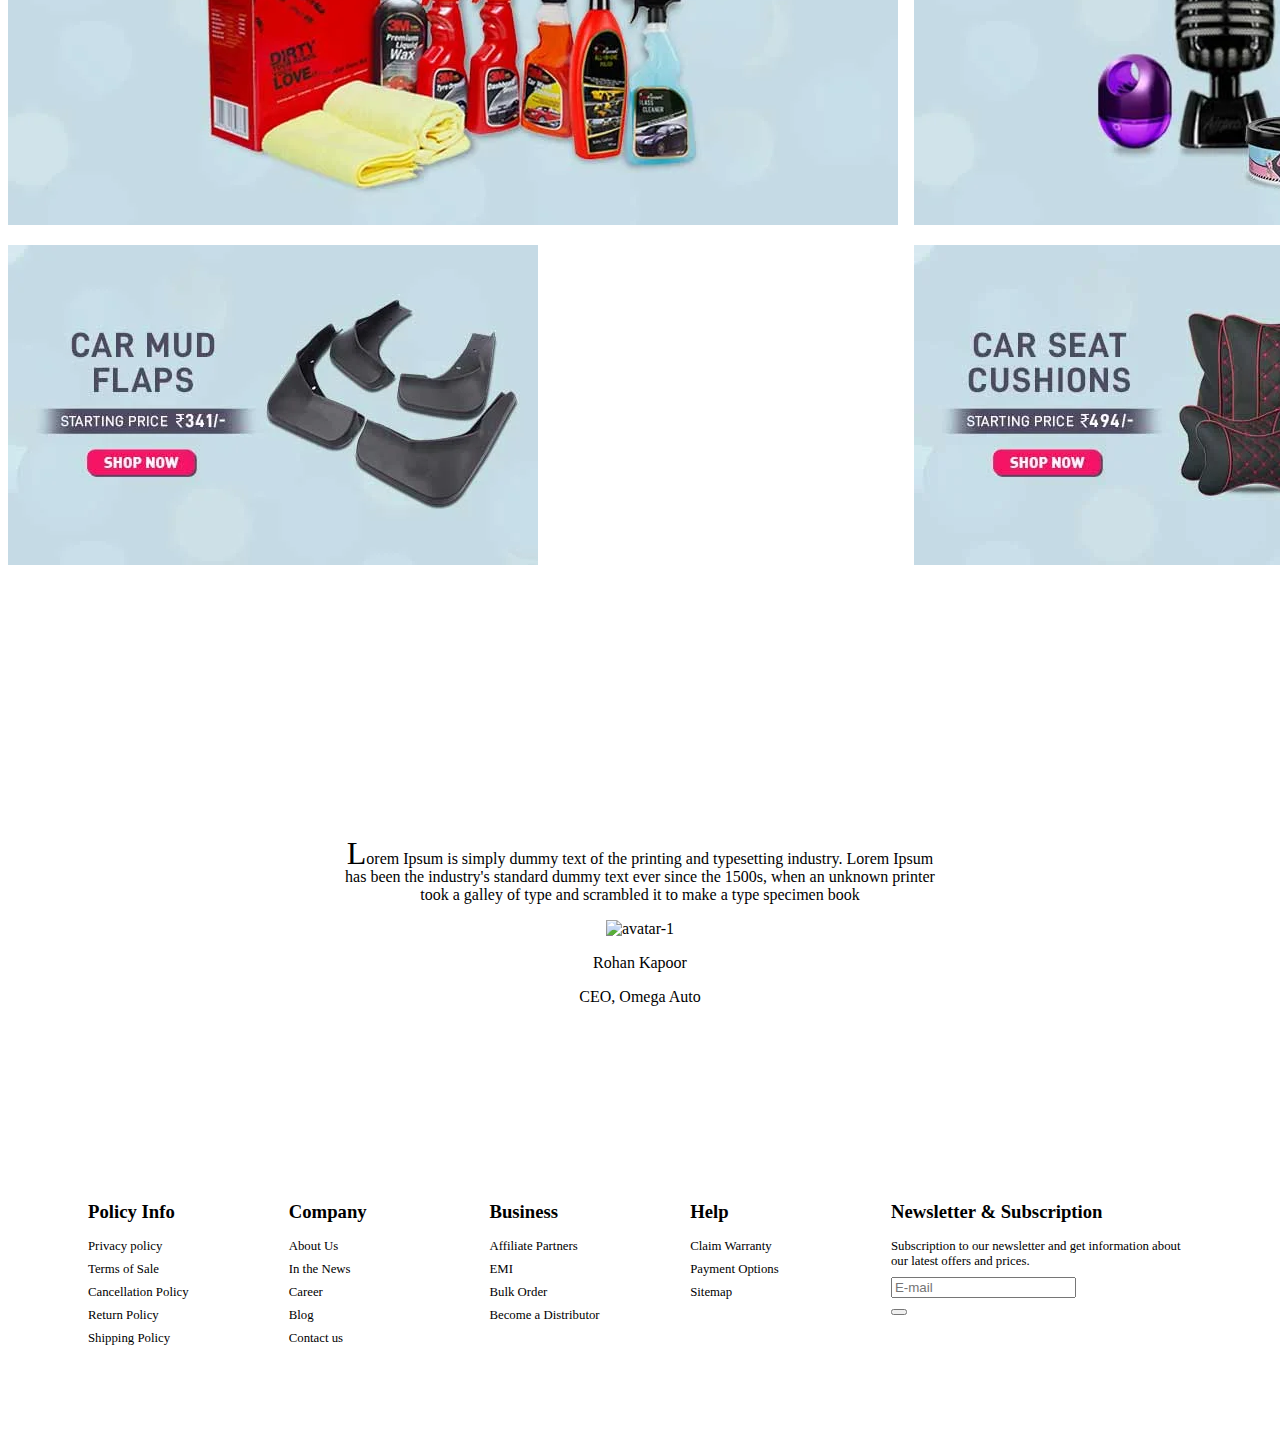
==== commit da022e05: "refactor: linked all pages" ====
--- a/index.html
+++ b/index.html
@@ -15,10 +15,12 @@
   <body>
     <!-- e-commerce website navigation -->
     <nav class="nav-bar shadow" id="header">
-      <div class="brand-logo">
-        <i class="fas fa-angle-left"></i><i class="fas fa-globe"></i
-        ><i class="fas fa-angle-right"></i>
-      </div>
+      <a href="./index.html">
+        <div class="brand">
+          <span class="brand__logo"><i class="bi bi-hurricane"></i></span>
+          <span class="brand__text">PALASIO<br />LANE</span>
+        </div>
+      </a>
 
       <div class="input-field-icon">
         <label
@@ -28,27 +30,57 @@
       </div>
 
       <div>
-        <ul>
-          <li>
+        <ul class="list-items">
+          <!-- wishlist icon -->
+          <!-- <li class="list-item">
             <div class="badge-container">
               <button class="btn icon medium primary badge-counter">
                 <i class="fas fa-heart"></i>
               </button>
               <span class="badge-number">10</span>
             </div>
+          </li> -->
+          <!-- cart icon -->
+          <li class="list-item">
+            <a href="./cart.html">
+              <div class="badge-container">
+                <button class="btn icon medium primary badge-counter">
+                  <i class="fas fa-shopping-cart"></i>
+                </button>
+                <span class="badge-number">10</span>
+              </div>
+            </a>
           </li>
-          <li>
-            <div class="badge-container">
-              <button class="btn icon medium primary badge-counter">
-                <i class="fas fa-shopping-cart"></i>
-              </button>
-              <span class="badge-number">10</span>
-            </div>
-          </li>
-          <li>
+          <!-- user profile item -->
+          <!-- <li class="profile-item list-item">
             <div class="avatar small">
-              <span class="icon medium white"><i class="fas fa-user"></i></span>
-            </div>
+              <img
+                src="https://i.picsum.photos/id/704/536/354.jpg?hmac=k_PDx86tD-ILOtsUOKY9t5LAL5ycKiQ4ryVdlxhWoek"
+                alt="sample"
+              />
+            </div>
+
+            <div class="profile-item-dropdown shadow">
+              <ul>
+                <li>
+                  <span class="icon primary small"
+                    ><i class="fas fa-user"></i></span
+                  ><span>My Profile</span>
+                </li>
+
+                <li>
+                  <span class="icon primary small"
+                    ><i class="bi bi-box"></i></span
+                  ><span>Orders</span>
+                </li>
+              </ul>
+              <button class="btn primary">Logout</button>
+            </div>
+          </li> -->
+          <li class="login-item">
+            <a href="./login.html"
+              ><button class="btn-login btn primary text-bold">Login</button></a
+            >
           </li>
         </ul>
       </div>
@@ -85,10 +117,12 @@
             alt="slide-4"
           />
         </div>
-        <button class="icon medium btn-right"
-          ><i class="bi bi-chevron-right"></i></button>
-        <button class="icon medium btn-left"
-          ><i class="bi bi-chevron-left"></i></button>
+        <button class="icon medium btn-right">
+          <i class="bi bi-chevron-right"></i>
+        </button>
+        <button class="icon medium btn-left">
+          <i class="bi bi-chevron-left"></i>
+        </button>
         <div class="dot-container">
           <div class="dot active"></div>
           <div class="dot"></div>
@@ -98,80 +132,319 @@
       </div>
       <!-- tabs -->
       <div class="categories-container">
-       
-
         <input id="interior" type="radio" name="category" checked />
         <label for="interior">Interior</label>
         <div class="categories-tab">
-          <div class="image-card shadow">
-            <img
-              class="img-responsive"
-              src="./Assets/categories/interior/car-armrest-4-400x400.webp"
-              alt=""
-            />
-            <p class="text-small">Car Center Armrest Console</p>
-          </div>
-          <div class="image-card shadow">
-            <img
-              class="img-responsive"
-              src="./Assets/categories/interior/car-mats-400x400.webp"
-              alt=""
-            />
-            <p class="text-small">Car Center Armrest Console</p>
-          </div>
-          <div class="image-card shadow">
-            <img
-              class="img-responsive"
-              src="./Assets/categories/interior/car-pedal-kit-400x400.webp"
-              alt=""
-            />
-            <p class="text-small">Car Center Armrest Console</p>
-          </div>
-          <div class="image-card shadow">
-            <img
-              class="img-responsive"
-              src="./Assets/categories/interior/car-perfume-400x400.webp"
-              alt=""
-            />
-            <p class="text-small">Car Center Armrest Console</p>
-          </div>
-          <div class="image-card shadow">
-            <img
-              class="img-responsive"
-              src="./Assets/categories/interior/car-seats-cover-400x400.webp"
-              alt=""
-            />
-            <p class="text-small">Car Center Armrest Console</p>
-          </div>
-          <div class="image-card shadow">
-            <img
-              class="img-responsive"
-              src="./Assets/categories/interior/car-sill-plate-400x400.webp"
-              alt=""
-            />
-            <p class="text-small">Car Center Armrest Console</p>
-          </div>
-          <div class="image-card shadow">
-            <img
-              class="img-responsive"
-              src="./Assets/categories/interior/seat-belt-buckle-1-400x400.webp"
-              alt=""
-            />
-            <p class="text-small">Car Center Armrest Console</p>
-          </div>
+          <a href="./products.html">
+            <div class="image-card shadow">
+              <img
+                class="image"
+                src="./Assets/categories/interior/car-armrest-4-400x400.webp"
+                alt=""
+              />
+              <p class="text-small">Car Center Armrest Console</p>
+            </div>
+          </a>
+          <a href="./products.html">
+            <div class="image-card shadow">
+              <img
+                class="image"
+                src="./Assets/categories/interior/car-mats-400x400.webp"
+                alt=""
+              />
+              <p class="text-small">Car Floor Mats</p>
+            </div>
+          </a>
+          <a href="./products.html">
+            <div class="image-card shadow">
+              <img
+                class="image"
+                src="./Assets/categories/interior/car-pedal-kit-400x400.webp"
+                alt=""
+              />
+              <p class="text-small">Car Pedal Kit</p>
+            </div>
+          </a>
+          <a href="./products.html">
+            <div class="image-card shadow">
+              <img
+                class="image"
+                src="./Assets/categories/interior/car-perfume-400x400.webp"
+                alt=""
+              />
+              <p class="text-small">Car Perfume</p>
+            </div>
+          </a>
+          <a href="./products.html">
+            <div class="image-card shadow">
+              <img
+                class="image"
+                src="./Assets/categories/interior/car-seats-cover-400x400.webp"
+                alt=""
+              />
+              <p class="text-small">Car Seat Covers</p>
+            </div>
+          </a>
+          <a href="./products.html">
+            <div class="image-card shadow">
+              <img
+                class="image"
+                src="./Assets/categories/interior/car-sill-plate-400x400.webp"
+                alt=""
+              />
+              <p class="text-small">Car Door Scuff Sill Plates</p>
+            </div>
+          </a>
+          <a href="./products.html">
+            <div class="image-card shadow">
+              <img
+                class="image"
+                src="./Assets/categories/interior/seat-belt-buckle-1-400x400.webp"
+                alt=""
+              />
+              <p class="text-small">Car Seat Belt Buckle</p>
+            </div>
+          </a>
         </div>
 
         <input id="exterior" type="radio" name="category" />
         <label for="exterior">Exterior</label>
-
+        <div class="categories-tab">
+          <a href="./products.html">
+            <div class="image-card shadow">
+              <img
+                class="image"
+                src="./Assets/categories/exterior/bumper-guard-400x400.jpg"
+                alt=""
+              />
+              <p class="text-small">Car Bumper Guards</p>
+            </div>
+          </a>
+          <a href="./products.html">
+            <div class="image-card shadow">
+              <img
+                class="image"
+                src="./Assets/categories/exterior/car-body-cover-400x400.jpg"
+                alt=""
+              />
+              <p class="text-small">Car Body Covers</p>
+            </div>
+          </a>
+          <a href="./products.html">
+            <div class="image-card shadow">
+              <img
+                class="image"
+                src="./Assets/categories/exterior/car-door-guard-2-400x400.jpg"
+                alt=""
+              />
+              <p class="text-small">Car Door Guards</p>
+            </div>
+          </a>
+          <a href="./products.html">
+            <div class="image-card shadow">
+              <img
+                class="image"
+                src="./Assets/categories/exterior/car-handle-cover-400x400.jpg"
+                alt=""
+              />
+              <p class="text-small">Car Door Handle Latch Covers</p>
+            </div>
+          </a>
+          <a href="./products.html">
+            <div class="image-card shadow">
+              <img
+                class="image"
+                src="./Assets/categories/exterior/car-window-trim-400x400.jpg"
+                alt=""
+              />
+              <p class="text-small">Chrome Window Trim Garnish</p>
+            </div>
+          </a>
+          <a href="./products.html">
+            <div class="image-card shadow">
+              <img
+                class="image"
+                src="./Assets/categories/exterior/diffuser-3-400x400.jpg"
+                alt=""
+              />
+              <p class="text-small">Bumper Diffuser</p>
+            </div>
+          </a>
+        </div>
         <input id="lighting" type="radio" name="category" />
         <label for="lighting">Lighting</label>
+        <div class="categories-tab">
+          <a href="./products.html">
+            <div class="image-card shadow">
+              <img
+                class="image"
+                src="./Assets/categories/lighting/car-decorative-light-400x400.jpg"
+                alt=""
+              />
+              <p class="text-small">Car Decorative Lights</p>
+            </div>
+          </a>
+          <a href="./products.html">
+            <div class="image-card shadow">
+              <img
+                class="image"
+                src="./Assets/categories/lighting/car-drl-light-400x400.jpg"
+                alt=""
+              />
+              <p class="text-small">Car DRL Lights</p>
+            </div>
+          </a>
+          <a href="./products.html">
+            <div class="image-card shadow">
+              <img
+                class="image"
+                src="./Assets/categories/lighting/car-fog-light-400x400.jpg"
+                alt=""
+              />
+              <p class="text-small">Car Fog Lights</p>
+            </div>
+          </a>
+          <a href="./products.html">
+            <div class="image-card shadow">
+              <img
+                class="image"
+                src="./Assets/categories/lighting/car-headlight-400x400.jpg"
+                alt=""
+              />
+              <p class="text-small">Modified Projector Lamp Headlights</p>
+            </div>
+          </a>
+          <a href="./products.html">
+            <div class="image-card shadow">
+              <img
+                class="image"
+                src="./Assets/categories/lighting/car-interior-light-400x400.jpg"
+                alt=""
+              />
+              <p class="text-small">Car Interior Decorative Lights</p>
+            </div>
+          </a>
+          <a href="./products.html">
+            <div class="image-card shadow">
+              <img
+                class="image"
+                src="./Assets/categories/lighting/car-led-headlight-bulb-400x400.jpg"
+                alt=""
+              />
+              <p class="text-small">Car Hid and LED Lights Bulbs</p>
+            </div>
+          </a>
+        </div>
 
         <input id="electronics" type="radio" name="category" />
         <label for="electronics">Electronics</label>
+        <div class="categories-tab">
+          <a href="./products.html">
+            <div class="image-card shadow">
+              <img
+                class="image"
+                src="./Assets/categories/electronics/activator--400x400w.jpg"
+                alt=""
+              />
+              <p class="text-small">Activator</p>
+            </div>
+          </a>
+          <a href="./products.html">
+            <div class="image-card shadow">
+              <img
+                class="image"
+                src="./Assets/categories/electronics/car-rear-view-monitor-400x400.jpg"
+                alt=""
+              />
+              <p class="text-small">Car Rear View Monitors</p>
+            </div>
+          </a>
+          <a href="./products.html">
+            <div class="image-card shadow">
+              <img
+                class="image"
+                src="./Assets/categories/electronics/car-security-system-400x400.jpg"
+                alt=""
+              />
+              <p class="text-small">Car Security System</p>
+            </div>
+          </a>
+          <a href="./products.html">
+            <div class="image-card shadow">
+              <img
+                class="image"
+                src="./Assets/categories/electronics/car-speakers-400x400.jpg"
+                alt=""
+              />
+              <p class="text-small">Car Audio Systems</p>
+            </div>
+          </a>
+          <a href="./products.html">
+            <div class="image-card shadow">
+              <img
+                class="image"
+                src="./Assets/categories/electronics/steering-wheel-control-400x400.jpg"
+                alt=""
+              />
+              <p class="text-small">Car Steering Wheel Control</p>
+            </div>
+          </a>
+        </div>
 
         <input id="car-utility" type="radio" name="category" />
         <label for="car-utility">Car Utility</label>
+        <div class="categories-tab">
+          <a href="./products.html">
+            <div class="image-card shadow">
+              <img
+                class="image"
+                src="./Assets/categories/car-utility/car-charger-400x400.jpg"
+                alt=""
+              />
+              <p class="text-small">Car Mobile Chargers</p>
+            </div>
+          </a>
+          <a href="./products.html">
+            <div class="image-card shadow">
+              <img
+                class="image"
+                src="./Assets/categories/car-utility/car-emergency-kit-400x400.jpg"
+                alt=""
+              />
+              <p class="text-small">Car Emergency Safety Kit</p>
+            </div>
+          </a>
+          <a href="./products.html">
+            <div class="image-card shadow">
+              <img
+                class="image"
+                src="./Assets/categories/car-utility/car-mobile-holder-400x400.jpg"
+                alt=""
+              />
+              <p class="text-small">GPS Device and Mobile Holder</p>
+            </div>
+          </a>
+          <a href="./products.html">
+            <div class="image-card shadow">
+              <img
+                class="image"
+                src="./Assets/categories/car-utility/car-polisher-400x400.jpg"
+                alt=""
+              />
+              <p class="text-small">Car Polisher</p>
+            </div>
+          </a>
+          <a href="./products.html">
+            <div class="image-card shadow">
+              <img
+                class="image"
+                src="./Assets/categories/car-utility/car-tyre-inflator-400x400.jpg"
+                alt=""
+              />
+              <p class="text-small">Car Tyre Inflators</p>
+            </div>
+          </a>
+        </div>
       </div>
       <div class="banner-container">
         <div class="banner">
@@ -205,7 +478,7 @@
       </div>
       <div class="testimonial-container">
         <div class="testimonial shadow">
-          <p class="testimonial__text ">
+          <p class="testimonial__text">
             Lorem Ipsum is simply dummy text of the printing and typesetting
             industry. Lorem Ipsum has been the industry's standard dummy text
             ever since the 1500s, when an unknown printer took a galley of type
@@ -264,16 +537,19 @@
           Subscription to our newsletter and get information about our latest
           offers and prices.
         </p>
-        
-        <div class="input-field-icon">
-          <label>
-            <!-- icon container -->
-            <span class="icon small"><i class="fas fa-envelope"></i></i></span>
-            <input placeholder="E-mail" type="text" />
-            
-          </label>
-        </div>
-        <button class="btn primary">Enter</button>
+
+        <div class="flex">
+          <div class="input-field-icon">
+            <label>
+              <!-- icon container -->
+              <span class="icon small"><i class="fas fa-envelope"></i></span>
+              <input placeholder="E-mail" type="text" />
+            </label>
+          </div>
+          <button class="btn primary">
+            <i class="bi bi-arrow-right-short"></i>
+          </button>
+        </div>
       </div>
     </footer>
     <a class="icon small circle primary float bottom right" href="#header">
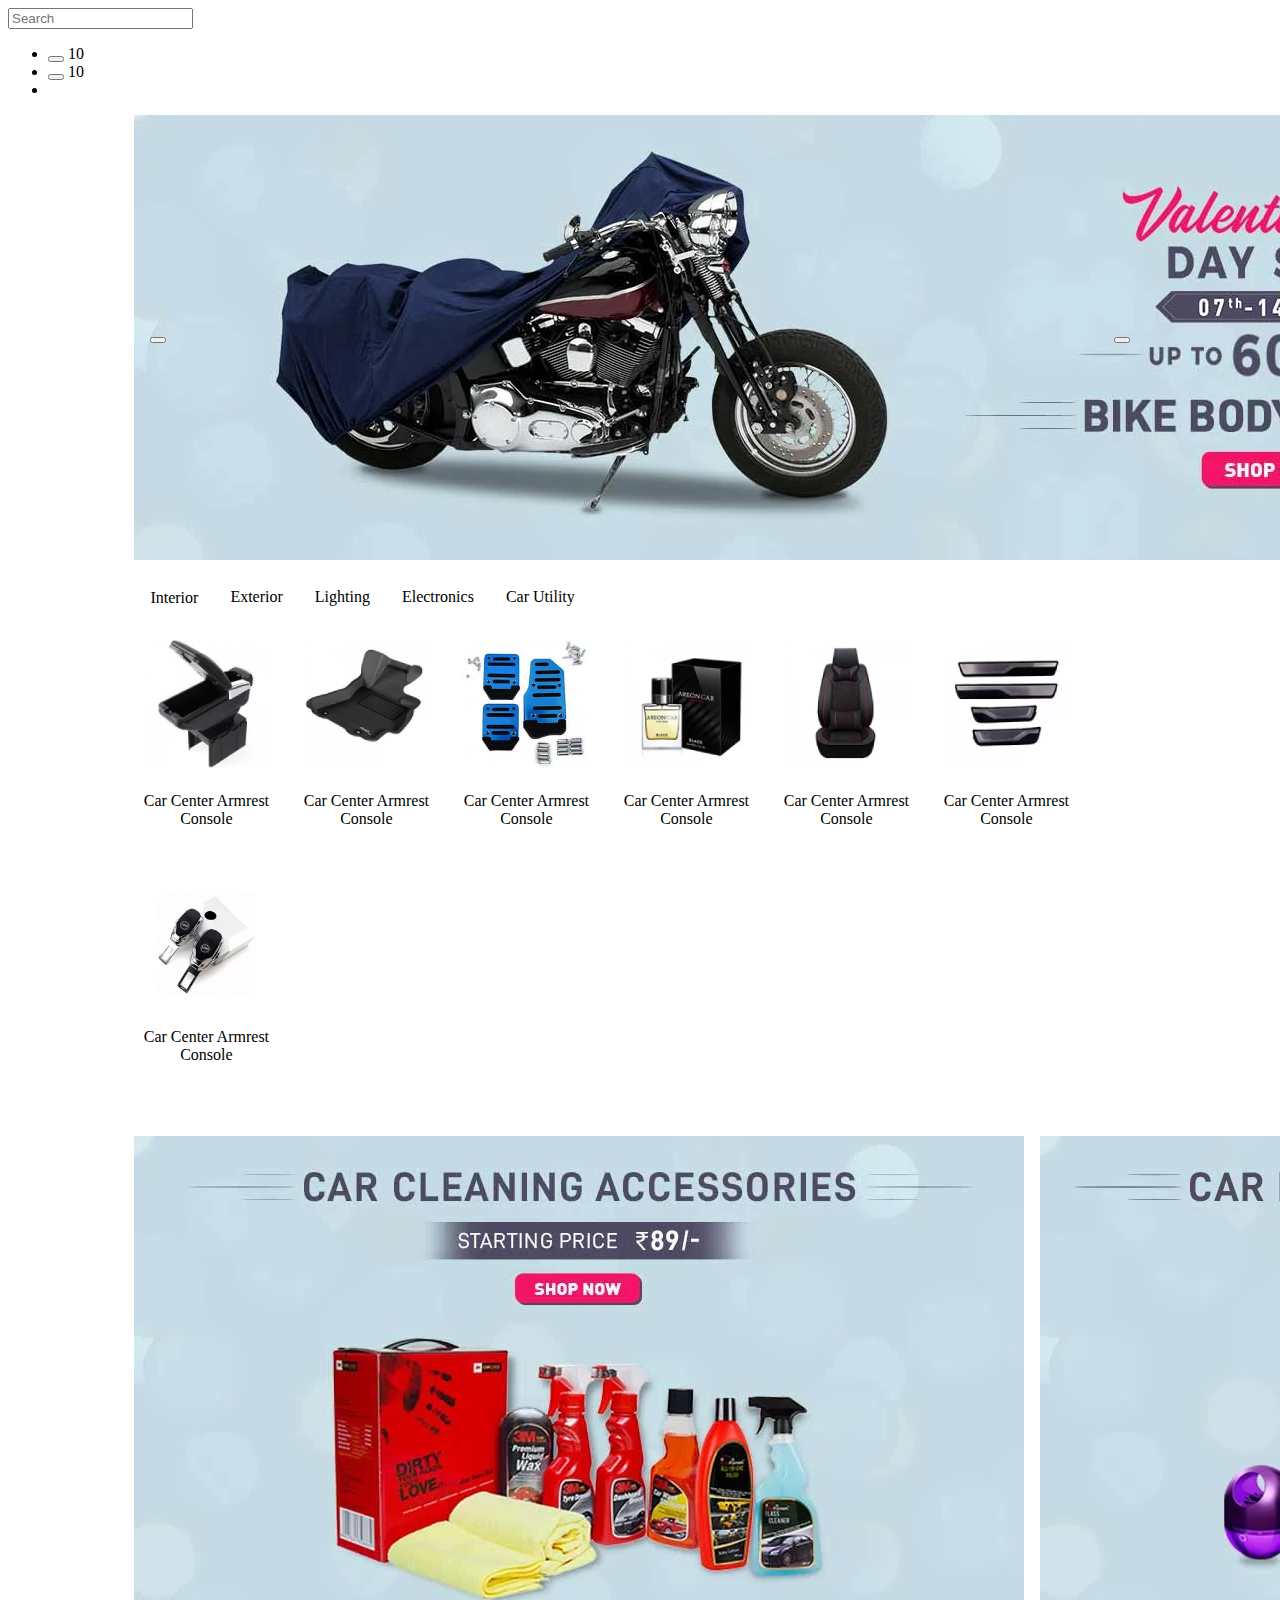
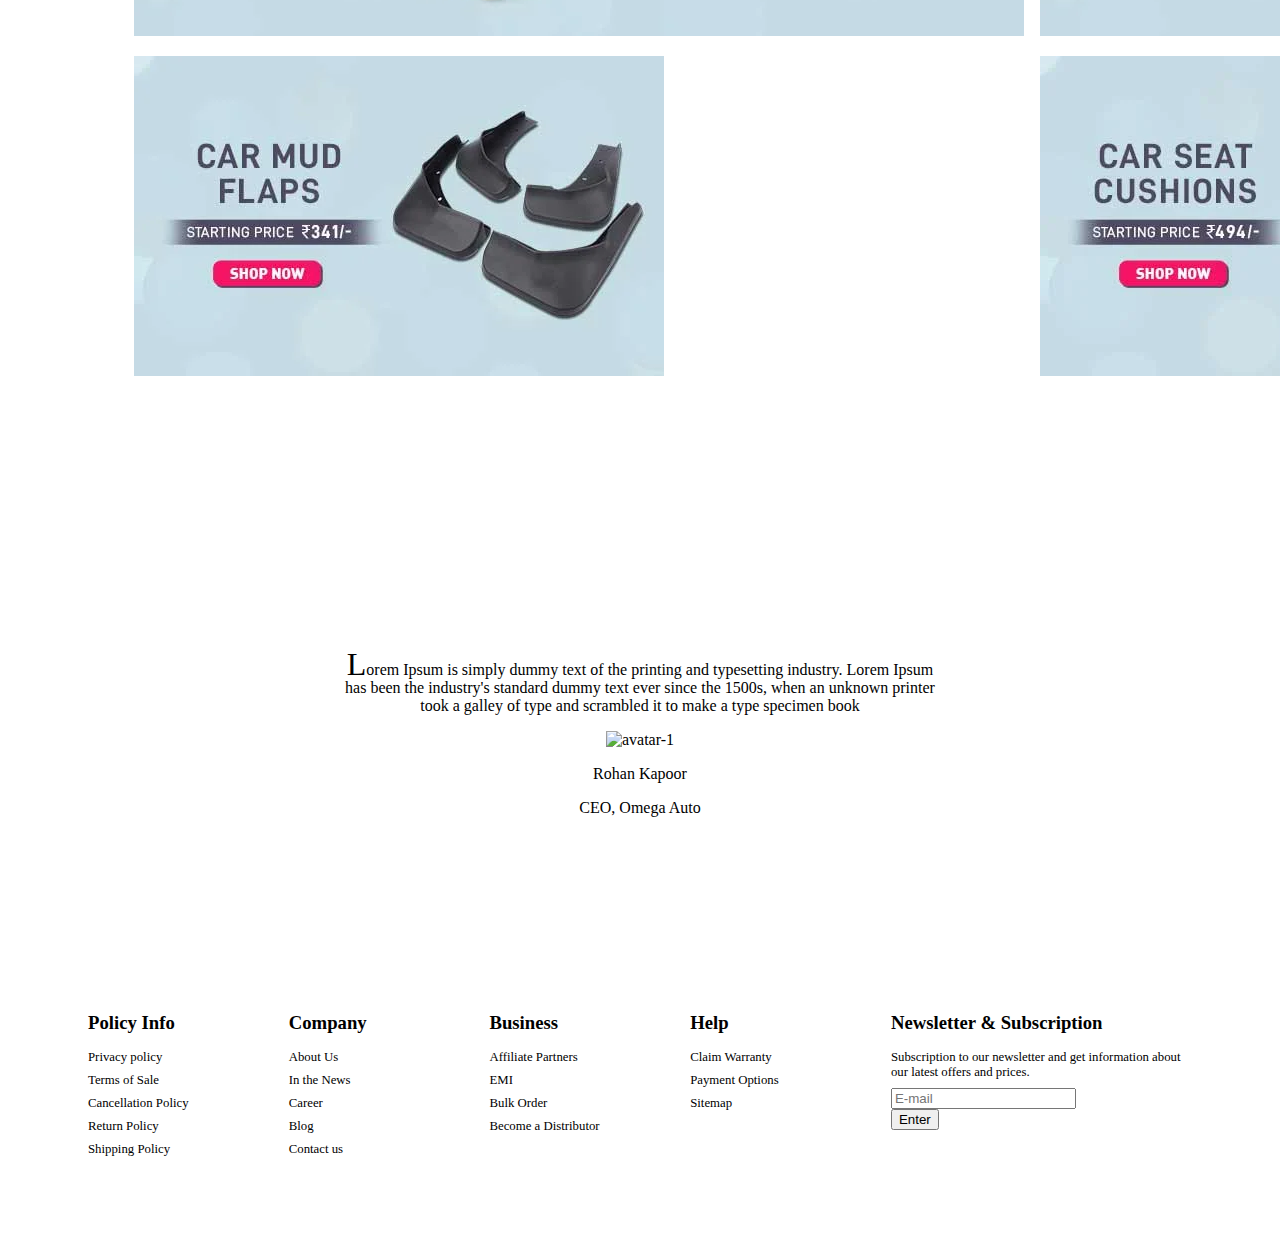
==== commit 6365708c: "Merge pull request #2 from rahulyadav139/product-listing-page" ====
--- a/index.html
+++ b/index.html
@@ -15,12 +15,10 @@
   <body>
     <!-- e-commerce website navigation -->
     <nav class="nav-bar shadow" id="header">
-      <a href="./index.html">
-        <div class="brand">
-          <span class="brand__logo"><i class="bi bi-hurricane"></i></span>
-          <span class="brand__text">PALASIO<br />LANE</span>
-        </div>
-      </a>
+      <div class="brand-logo">
+        <i class="fas fa-angle-left"></i><i class="fas fa-globe"></i
+        ><i class="fas fa-angle-right"></i>
+      </div>
 
       <div class="input-field-icon">
         <label
@@ -30,57 +28,33 @@
       </div>
 
       <div>
-        <ul class="list-items">
-          <!-- wishlist icon -->
-          <!-- <li class="list-item">
+        <ul>
+          <li>
             <div class="badge-container">
               <button class="btn icon medium primary badge-counter">
                 <i class="fas fa-heart"></i>
               </button>
               <span class="badge-number">10</span>
             </div>
-          </li> -->
-          <!-- cart icon -->
-          <li class="list-item">
-            <a href="./cart.html">
-              <div class="badge-container">
-                <button class="btn icon medium primary badge-counter">
-                  <i class="fas fa-shopping-cart"></i>
-                </button>
-                <span class="badge-number">10</span>
-              </div>
-            </a>
           </li>
-          <!-- user profile item -->
-          <!-- <li class="profile-item list-item">
-            <div class="avatar small">
-              <img
-                src="https://i.picsum.photos/id/704/536/354.jpg?hmac=k_PDx86tD-ILOtsUOKY9t5LAL5ycKiQ4ryVdlxhWoek"
-                alt="sample"
-              />
-            </div>
-
-            <div class="profile-item-dropdown shadow">
-              <ul>
-                <li>
-                  <span class="icon primary small"
-                    ><i class="fas fa-user"></i></span
-                  ><span>My Profile</span>
-                </li>
-
-                <li>
-                  <span class="icon primary small"
-                    ><i class="bi bi-box"></i></span
-                  ><span>Orders</span>
-                </li>
-              </ul>
-              <button class="btn primary">Logout</button>
-            </div>
-          </li> -->
-          <li class="login-item">
-            <a href="./login.html"
-              ><button class="btn-login btn primary text-bold">Login</button></a
-            >
+          <li>
+            <div class="badge-container">
+              <button class="btn icon medium primary badge-counter">
+                <i class="fas fa-shopping-cart"></i>
+              </button>
+              <span class="badge-number">10</span>
+            </div>
+          </li>
+          <li>
+            <div class=" profile avatar small">
+              <span class="icon medium white"><i class="fas fa-user"></i></span>
+            </div>
+            
+            <div class="login-dropdown shadow">
+              <button class="btn primary">Login</button>
+              <p class="text-small">New to Palasio Lane? <a class="link primary" >Signup.</a></p>
+            </div>
+          
           </li>
         </ul>
       </div>
@@ -117,12 +91,10 @@
             alt="slide-4"
           />
         </div>
-        <button class="icon medium btn-right">
-          <i class="bi bi-chevron-right"></i>
-        </button>
-        <button class="icon medium btn-left">
-          <i class="bi bi-chevron-left"></i>
-        </button>
+        <button class="icon medium btn-right"
+          ><i class="bi bi-chevron-right"></i></button>
+        <button class="icon medium btn-left"
+          ><i class="bi bi-chevron-left"></i></button>
         <div class="dot-container">
           <div class="dot active"></div>
           <div class="dot"></div>
@@ -132,319 +104,80 @@
       </div>
       <!-- tabs -->
       <div class="categories-container">
+       
+
         <input id="interior" type="radio" name="category" checked />
         <label for="interior">Interior</label>
         <div class="categories-tab">
-          <a href="./products.html">
-            <div class="image-card shadow">
-              <img
-                class="image"
-                src="./Assets/categories/interior/car-armrest-4-400x400.webp"
-                alt=""
-              />
-              <p class="text-small">Car Center Armrest Console</p>
-            </div>
-          </a>
-          <a href="./products.html">
-            <div class="image-card shadow">
-              <img
-                class="image"
-                src="./Assets/categories/interior/car-mats-400x400.webp"
-                alt=""
-              />
-              <p class="text-small">Car Floor Mats</p>
-            </div>
-          </a>
-          <a href="./products.html">
-            <div class="image-card shadow">
-              <img
-                class="image"
-                src="./Assets/categories/interior/car-pedal-kit-400x400.webp"
-                alt=""
-              />
-              <p class="text-small">Car Pedal Kit</p>
-            </div>
-          </a>
-          <a href="./products.html">
-            <div class="image-card shadow">
-              <img
-                class="image"
-                src="./Assets/categories/interior/car-perfume-400x400.webp"
-                alt=""
-              />
-              <p class="text-small">Car Perfume</p>
-            </div>
-          </a>
-          <a href="./products.html">
-            <div class="image-card shadow">
-              <img
-                class="image"
-                src="./Assets/categories/interior/car-seats-cover-400x400.webp"
-                alt=""
-              />
-              <p class="text-small">Car Seat Covers</p>
-            </div>
-          </a>
-          <a href="./products.html">
-            <div class="image-card shadow">
-              <img
-                class="image"
-                src="./Assets/categories/interior/car-sill-plate-400x400.webp"
-                alt=""
-              />
-              <p class="text-small">Car Door Scuff Sill Plates</p>
-            </div>
-          </a>
-          <a href="./products.html">
-            <div class="image-card shadow">
-              <img
-                class="image"
-                src="./Assets/categories/interior/seat-belt-buckle-1-400x400.webp"
-                alt=""
-              />
-              <p class="text-small">Car Seat Belt Buckle</p>
-            </div>
-          </a>
+          <div class="image-card shadow">
+            <img
+              class="img-responsive"
+              src="./Assets/categories/interior/car-armrest-4-400x400.webp"
+              alt=""
+            />
+            <p class="text-small">Car Center Armrest Console</p>
+          </div>
+          <div class="image-card shadow">
+            <img
+              class="img-responsive"
+              src="./Assets/categories/interior/car-mats-400x400.webp"
+              alt=""
+            />
+            <p class="text-small">Car Center Armrest Console</p>
+          </div>
+          <div class="image-card shadow">
+            <img
+              class="img-responsive"
+              src="./Assets/categories/interior/car-pedal-kit-400x400.webp"
+              alt=""
+            />
+            <p class="text-small">Car Center Armrest Console</p>
+          </div>
+          <div class="image-card shadow">
+            <img
+              class="img-responsive"
+              src="./Assets/categories/interior/car-perfume-400x400.webp"
+              alt=""
+            />
+            <p class="text-small">Car Center Armrest Console</p>
+          </div>
+          <div class="image-card shadow">
+            <img
+              class="img-responsive"
+              src="./Assets/categories/interior/car-seats-cover-400x400.webp"
+              alt=""
+            />
+            <p class="text-small">Car Center Armrest Console</p>
+          </div>
+          <div class="image-card shadow">
+            <img
+              class="img-responsive"
+              src="./Assets/categories/interior/car-sill-plate-400x400.webp"
+              alt=""
+            />
+            <p class="text-small">Car Center Armrest Console</p>
+          </div>
+          <div class="image-card shadow">
+            <img
+              class="img-responsive"
+              src="./Assets/categories/interior/seat-belt-buckle-1-400x400.webp"
+              alt=""
+            />
+            <p class="text-small">Car Center Armrest Console</p>
+          </div>
         </div>
 
         <input id="exterior" type="radio" name="category" />
         <label for="exterior">Exterior</label>
-        <div class="categories-tab">
-          <a href="./products.html">
-            <div class="image-card shadow">
-              <img
-                class="image"
-                src="./Assets/categories/exterior/bumper-guard-400x400.jpg"
-                alt=""
-              />
-              <p class="text-small">Car Bumper Guards</p>
-            </div>
-          </a>
-          <a href="./products.html">
-            <div class="image-card shadow">
-              <img
-                class="image"
-                src="./Assets/categories/exterior/car-body-cover-400x400.jpg"
-                alt=""
-              />
-              <p class="text-small">Car Body Covers</p>
-            </div>
-          </a>
-          <a href="./products.html">
-            <div class="image-card shadow">
-              <img
-                class="image"
-                src="./Assets/categories/exterior/car-door-guard-2-400x400.jpg"
-                alt=""
-              />
-              <p class="text-small">Car Door Guards</p>
-            </div>
-          </a>
-          <a href="./products.html">
-            <div class="image-card shadow">
-              <img
-                class="image"
-                src="./Assets/categories/exterior/car-handle-cover-400x400.jpg"
-                alt=""
-              />
-              <p class="text-small">Car Door Handle Latch Covers</p>
-            </div>
-          </a>
-          <a href="./products.html">
-            <div class="image-card shadow">
-              <img
-                class="image"
-                src="./Assets/categories/exterior/car-window-trim-400x400.jpg"
-                alt=""
-              />
-              <p class="text-small">Chrome Window Trim Garnish</p>
-            </div>
-          </a>
-          <a href="./products.html">
-            <div class="image-card shadow">
-              <img
-                class="image"
-                src="./Assets/categories/exterior/diffuser-3-400x400.jpg"
-                alt=""
-              />
-              <p class="text-small">Bumper Diffuser</p>
-            </div>
-          </a>
-        </div>
+
         <input id="lighting" type="radio" name="category" />
         <label for="lighting">Lighting</label>
-        <div class="categories-tab">
-          <a href="./products.html">
-            <div class="image-card shadow">
-              <img
-                class="image"
-                src="./Assets/categories/lighting/car-decorative-light-400x400.jpg"
-                alt=""
-              />
-              <p class="text-small">Car Decorative Lights</p>
-            </div>
-          </a>
-          <a href="./products.html">
-            <div class="image-card shadow">
-              <img
-                class="image"
-                src="./Assets/categories/lighting/car-drl-light-400x400.jpg"
-                alt=""
-              />
-              <p class="text-small">Car DRL Lights</p>
-            </div>
-          </a>
-          <a href="./products.html">
-            <div class="image-card shadow">
-              <img
-                class="image"
-                src="./Assets/categories/lighting/car-fog-light-400x400.jpg"
-                alt=""
-              />
-              <p class="text-small">Car Fog Lights</p>
-            </div>
-          </a>
-          <a href="./products.html">
-            <div class="image-card shadow">
-              <img
-                class="image"
-                src="./Assets/categories/lighting/car-headlight-400x400.jpg"
-                alt=""
-              />
-              <p class="text-small">Modified Projector Lamp Headlights</p>
-            </div>
-          </a>
-          <a href="./products.html">
-            <div class="image-card shadow">
-              <img
-                class="image"
-                src="./Assets/categories/lighting/car-interior-light-400x400.jpg"
-                alt=""
-              />
-              <p class="text-small">Car Interior Decorative Lights</p>
-            </div>
-          </a>
-          <a href="./products.html">
-            <div class="image-card shadow">
-              <img
-                class="image"
-                src="./Assets/categories/lighting/car-led-headlight-bulb-400x400.jpg"
-                alt=""
-              />
-              <p class="text-small">Car Hid and LED Lights Bulbs</p>
-            </div>
-          </a>
-        </div>
 
         <input id="electronics" type="radio" name="category" />
         <label for="electronics">Electronics</label>
-        <div class="categories-tab">
-          <a href="./products.html">
-            <div class="image-card shadow">
-              <img
-                class="image"
-                src="./Assets/categories/electronics/activator--400x400w.jpg"
-                alt=""
-              />
-              <p class="text-small">Activator</p>
-            </div>
-          </a>
-          <a href="./products.html">
-            <div class="image-card shadow">
-              <img
-                class="image"
-                src="./Assets/categories/electronics/car-rear-view-monitor-400x400.jpg"
-                alt=""
-              />
-              <p class="text-small">Car Rear View Monitors</p>
-            </div>
-          </a>
-          <a href="./products.html">
-            <div class="image-card shadow">
-              <img
-                class="image"
-                src="./Assets/categories/electronics/car-security-system-400x400.jpg"
-                alt=""
-              />
-              <p class="text-small">Car Security System</p>
-            </div>
-          </a>
-          <a href="./products.html">
-            <div class="image-card shadow">
-              <img
-                class="image"
-                src="./Assets/categories/electronics/car-speakers-400x400.jpg"
-                alt=""
-              />
-              <p class="text-small">Car Audio Systems</p>
-            </div>
-          </a>
-          <a href="./products.html">
-            <div class="image-card shadow">
-              <img
-                class="image"
-                src="./Assets/categories/electronics/steering-wheel-control-400x400.jpg"
-                alt=""
-              />
-              <p class="text-small">Car Steering Wheel Control</p>
-            </div>
-          </a>
-        </div>
 
         <input id="car-utility" type="radio" name="category" />
         <label for="car-utility">Car Utility</label>
-        <div class="categories-tab">
-          <a href="./products.html">
-            <div class="image-card shadow">
-              <img
-                class="image"
-                src="./Assets/categories/car-utility/car-charger-400x400.jpg"
-                alt=""
-              />
-              <p class="text-small">Car Mobile Chargers</p>
-            </div>
-          </a>
-          <a href="./products.html">
-            <div class="image-card shadow">
-              <img
-                class="image"
-                src="./Assets/categories/car-utility/car-emergency-kit-400x400.jpg"
-                alt=""
-              />
-              <p class="text-small">Car Emergency Safety Kit</p>
-            </div>
-          </a>
-          <a href="./products.html">
-            <div class="image-card shadow">
-              <img
-                class="image"
-                src="./Assets/categories/car-utility/car-mobile-holder-400x400.jpg"
-                alt=""
-              />
-              <p class="text-small">GPS Device and Mobile Holder</p>
-            </div>
-          </a>
-          <a href="./products.html">
-            <div class="image-card shadow">
-              <img
-                class="image"
-                src="./Assets/categories/car-utility/car-polisher-400x400.jpg"
-                alt=""
-              />
-              <p class="text-small">Car Polisher</p>
-            </div>
-          </a>
-          <a href="./products.html">
-            <div class="image-card shadow">
-              <img
-                class="image"
-                src="./Assets/categories/car-utility/car-tyre-inflator-400x400.jpg"
-                alt=""
-              />
-              <p class="text-small">Car Tyre Inflators</p>
-            </div>
-          </a>
-        </div>
       </div>
       <div class="banner-container">
         <div class="banner">
@@ -478,7 +211,7 @@
       </div>
       <div class="testimonial-container">
         <div class="testimonial shadow">
-          <p class="testimonial__text">
+          <p class="testimonial__text ">
             Lorem Ipsum is simply dummy text of the printing and typesetting
             industry. Lorem Ipsum has been the industry's standard dummy text
             ever since the 1500s, when an unknown printer took a galley of type
@@ -489,6 +222,7 @@
               src="https://i.picsum.photos/id/423/536/354.jpg?hmac=8jLhwgXq-9hoMVevDrQOg3u9J2QridxrcXKfOEKYONc"
               alt="avatar-1"
             />
+            
           </div>
           <p class="heading-5">Rohan Kapoor</p>
           <p class="text-grey">CEO, Omega Auto</p>
@@ -537,19 +271,16 @@
           Subscription to our newsletter and get information about our latest
           offers and prices.
         </p>
-
-        <div class="flex">
-          <div class="input-field-icon">
-            <label>
-              <!-- icon container -->
-              <span class="icon small"><i class="fas fa-envelope"></i></span>
-              <input placeholder="E-mail" type="text" />
-            </label>
-          </div>
-          <button class="btn primary">
-            <i class="bi bi-arrow-right-short"></i>
-          </button>
-        </div>
+        
+        <div class="input-field-icon">
+          <label>
+            <!-- icon container -->
+            <span class="icon small"><i class="fas fa-envelope"></i></i></span>
+            <input placeholder="E-mail" type="text" />
+            
+          </label>
+        </div>
+        <button class="btn primary">Enter</button>
       </div>
     </footer>
     <a class="icon small circle primary float bottom right" href="#header">
--- a/shared.css
+++ b/shared.css
@@ -1,49 +1,26 @@
-@import url('https://fonts.googleapis.com/css2?family=Quintessential&display=swap');
-
 a {
   cursor: pointer;
 }
-.nav-bar {
-  padding: 1rem 2rem;
-  position: sticky;
-  top: 0;
-  z-index: 10;
-  background: var(--white-color);
-}
 
-.brand {
-  display: flex;
-  align-items: center;
-  justify-content: center;
-  gap: 1rem;
-}
-.brand__logo {
+.brand-logo {
   font-size: 1.5rem;
-  padding-right: 1rem;
   color: var(--primary-color-dark);
-  border-right: 2px solid var(--primary-color-dark);
-}
-
-.brand__text {
-  letter-spacing: 0.5rem;
-  color: var(--primary-color-dark);
-  font-weight: bold;
-  font-family: 'Quintessential', cursive;
 }
 .input-field-icon {
   width: 100%;
-  max-width: 20rem;
+  max-width: 37.5rem;
+}
+.nav-bar ul li:last-child {
+  position: relative;
+}
+.nav-bar ul li:last-child:hover .login-dropdown {
+  display: block;
+}
+.profile {
+  cursor: pointer;
 }
 
-.nav-bar .profile-item {
-  position: relative;
-  cursor: pointer;
-}
-.nav-bar .profile-item:hover .profile-item-dropdown {
-  display: block;
-}
-
-.profile-item-dropdown {
+.login-dropdown {
   position: absolute;
   top: 3rem;
   right: 0;
@@ -54,26 +31,11 @@
   text-align: center;
   background: var(--off-white-color);
 }
-.profile-item-dropdown button {
+.login-dropdown button {
   margin: auto;
-  margin-bottom: 0.5rem;
-  width: 100%;
-  padding-top: 0.2rem;
-  padding-bottom: 0.2rem;
-  margin-top: 0.5rem;
+  margin-bottom: 1rem;
 }
 
-.profile-item-dropdown ul li {
-  width: 100%;
-  display: flex;
-  gap: 1rem;
-  padding: 0.5rem;
-  border-bottom: 0.5px solid var(--grey-color);
-}
-.profile-item-dropdown ul li:hover,
-.profile-item-dropdown ul li:active {
-  background: var(--primary-color-light);
-}
 /* footer */
 
 .footer {
@@ -103,15 +65,3 @@
   transform: translateX(0.5rem);
   cursor: pointer;
 }
-
-@media only screen and (max-width: 450px) {
-  .footer {
-    display: grid;
-    grid-template-columns: repeat(2, 1fr);
-    padding-left: 10rem;
-  }
-  .footer .footer-col:last-child {
-    grid-column: 1 / -1;
-    margin-top: 2rem;
-  }
-}
--- a/index.css
+++ b/index.css
@@ -1,11 +1,12 @@
 /* util */
+
 .hidden {
   display: none;
 }
 
-.input-field-icon {
-  width: 100%;
-  max-width: 37.5rem;
+.main {
+  width: 80%;
+  margin: auto;
 }
 .slides {
   position: relative;
@@ -33,7 +34,6 @@
   bottom: 0.5rem;
   left: 50%;
   transform: translateX(-50%);
-
   display: flex;
   gap: 0.5rem;
 }
@@ -94,7 +94,7 @@
   font-weight: bold;
 }
 .image-card {
-  width: 12.5rem;
+  width: 8rem;
   display: flex;
   flex-direction: column;
   gap: 0.5rem;
@@ -137,32 +137,3 @@
 .testimonial .avatar {
   margin: auto;
 }
-/* footer */
-
-.footer {
-  display: grid;
-  grid-template-columns: repeat(4, 1fr) 1.5fr;
-  background: var(--primary-color-dark);
-  padding: 5rem;
-  color: var(--white-color);
-}
-
-.input-field-icon {
-  background: var(--white-color);
-}
-
-.footer-col h3 {
-  margin-bottom: 1rem;
-}
-
-.footer-col p {
-  color: var(--grey-color);
-  margin: 0.5rem auto;
-  transition: all 0.2s ease-in-out;
-  font-size: 0.8rem;
-}
-.footer-col:not(.flex) p:hover {
-  color: var(--white-color);
-  transform: translateX(0.5rem);
-  cursor: pointer;
-}
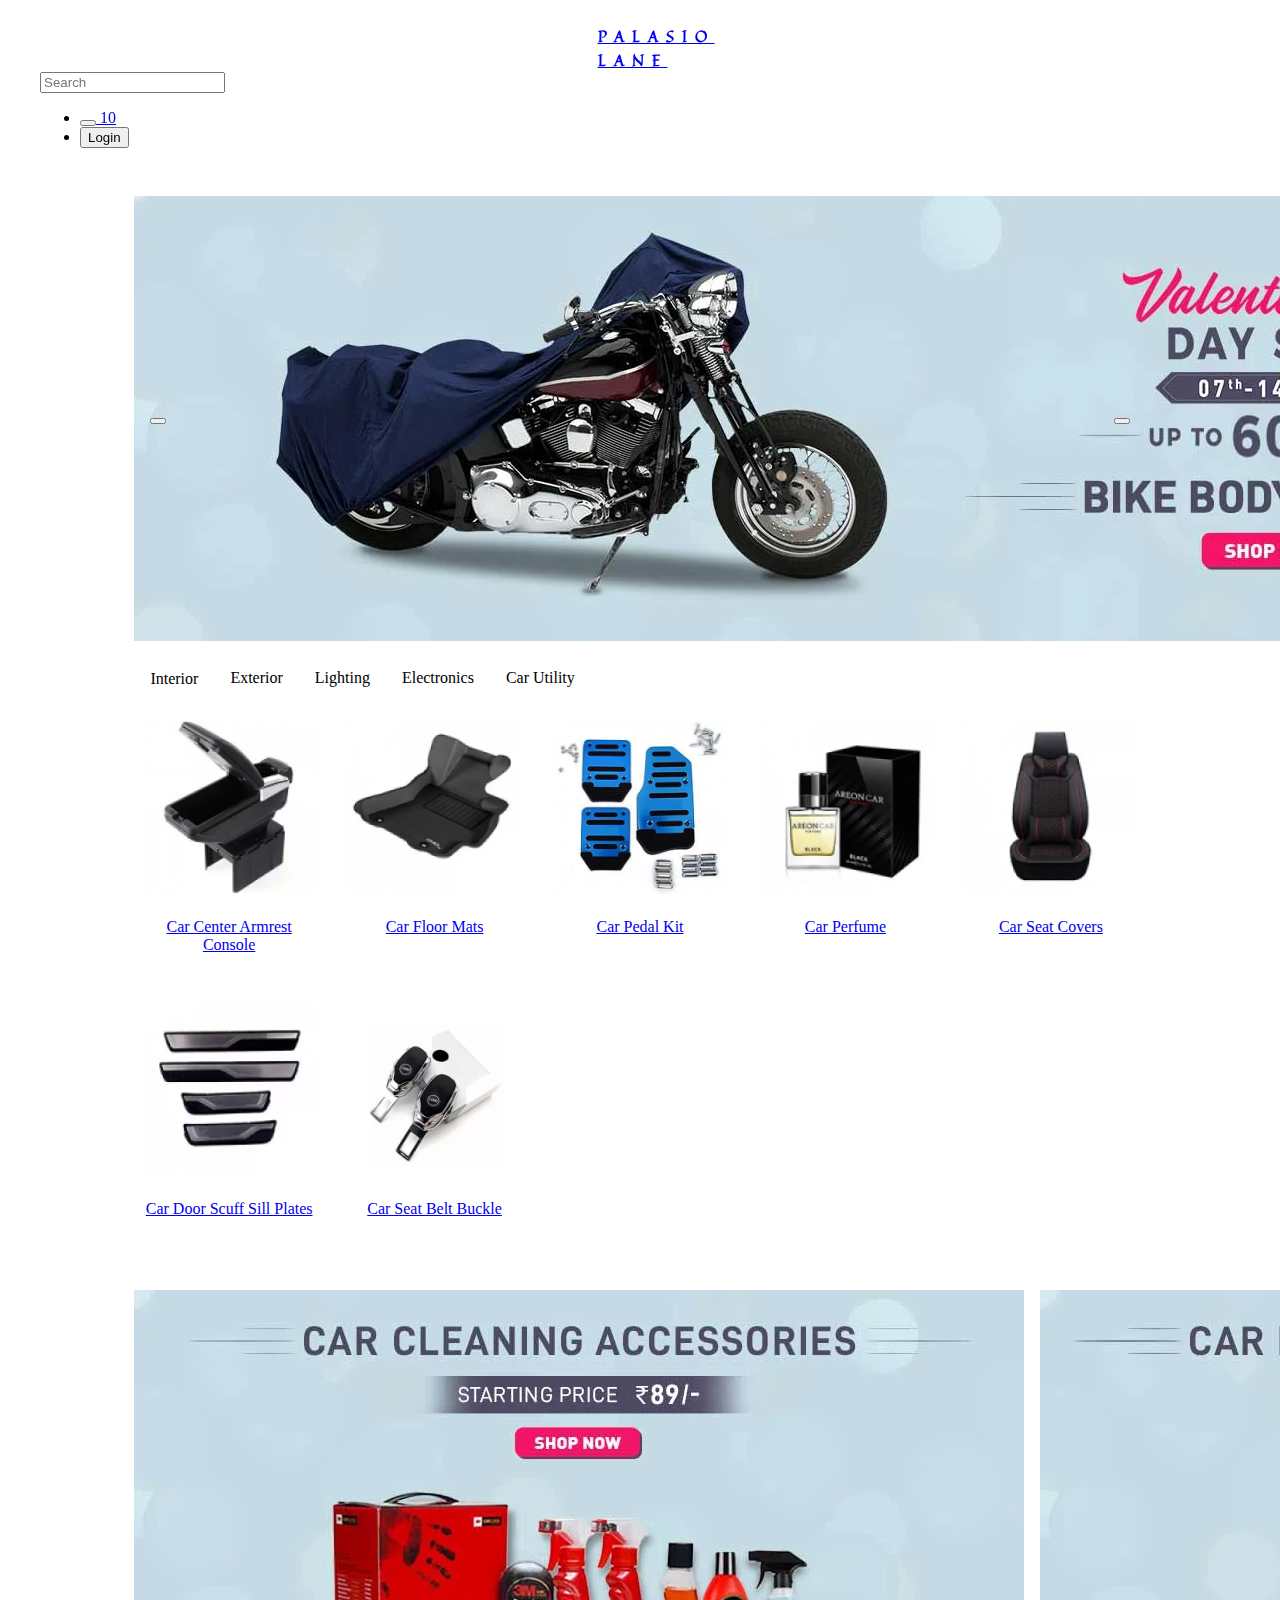
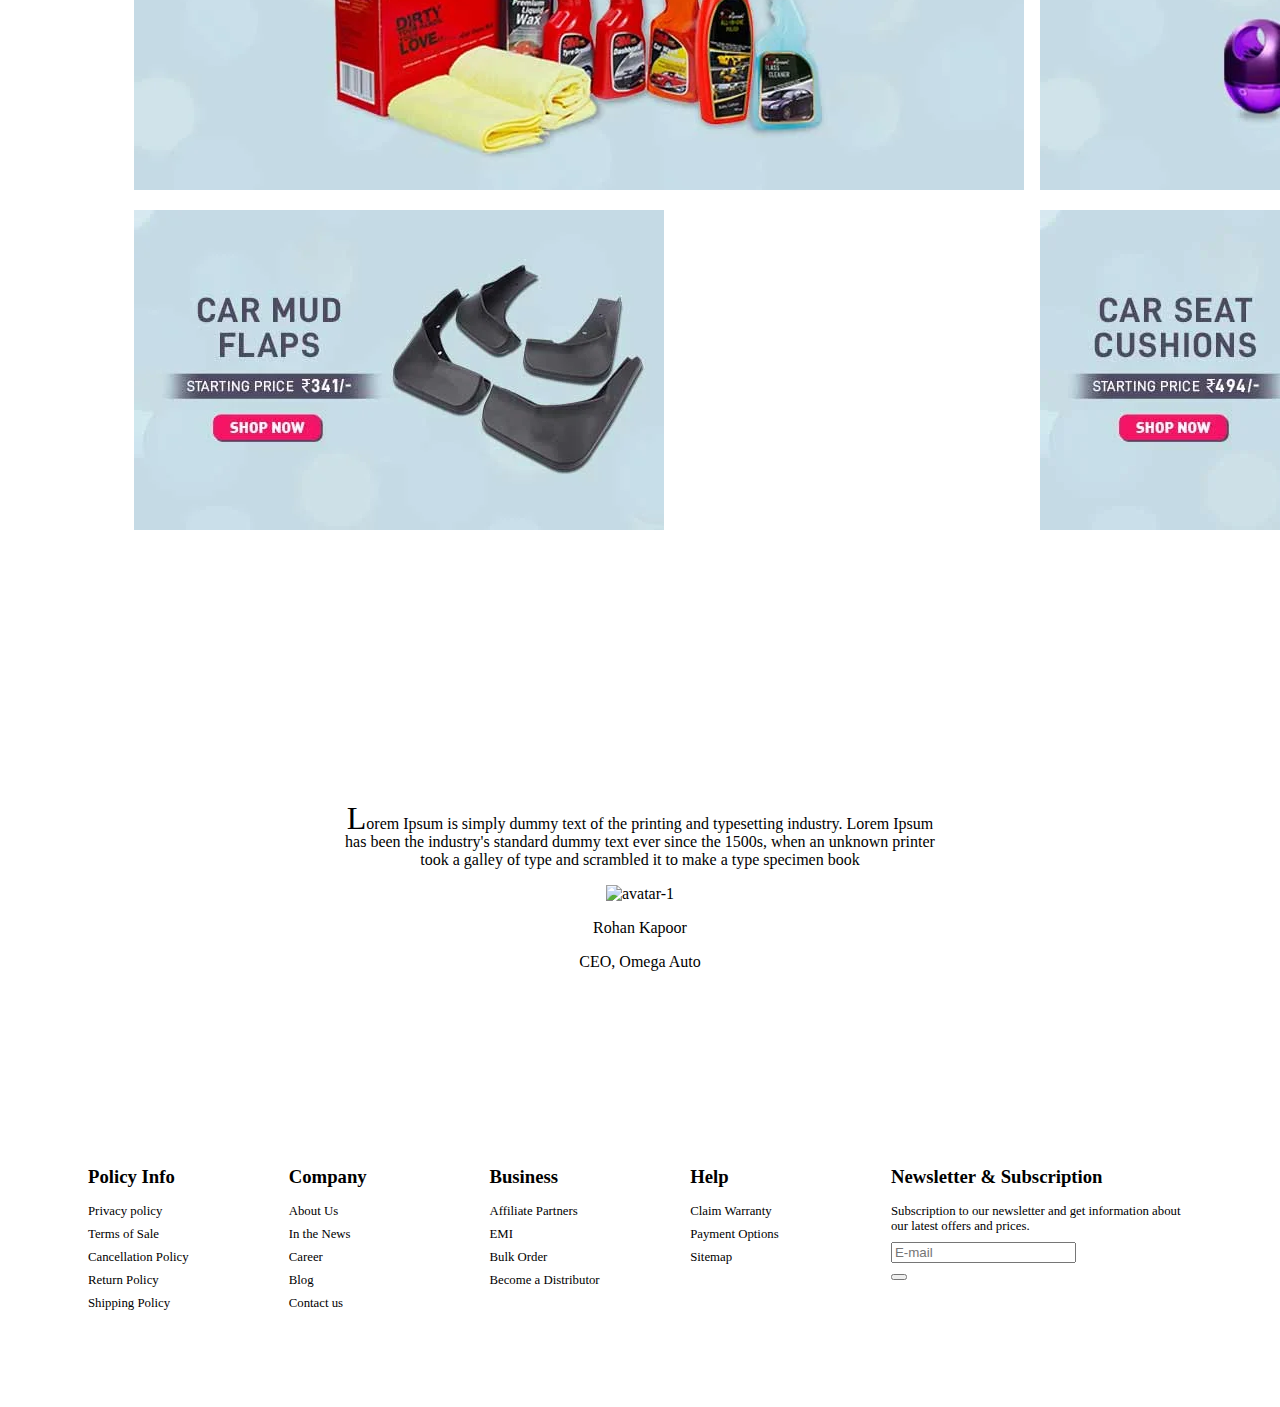
==== commit 40d9eb3e: "Merge pull request #7 from rahulyadav139/signup-page" ====
--- a/index.html
+++ b/index.html
@@ -15,10 +15,12 @@
   <body>
     <!-- e-commerce website navigation -->
     <nav class="nav-bar shadow" id="header">
-      <div class="brand-logo">
-        <i class="fas fa-angle-left"></i><i class="fas fa-globe"></i
-        ><i class="fas fa-angle-right"></i>
-      </div>
+      <a href="./index.html">
+        <div class="brand">
+          <span class="brand__logo"><i class="bi bi-hurricane"></i></span>
+          <span class="brand__text">PALASIO<br />LANE</span>
+        </div>
+      </a>
 
       <div class="input-field-icon">
         <label
@@ -28,33 +30,57 @@
       </div>
 
       <div>
-        <ul>
-          <li>
+        <ul class="list-items">
+          <!-- wishlist icon -->
+          <!-- <li class="list-item">
             <div class="badge-container">
               <button class="btn icon medium primary badge-counter">
                 <i class="fas fa-heart"></i>
               </button>
               <span class="badge-number">10</span>
             </div>
+          </li> -->
+          <!-- cart icon -->
+          <li class="list-item">
+            <a href="./cart.html">
+              <div class="badge-container">
+                <button class="btn icon medium primary badge-counter">
+                  <i class="fas fa-shopping-cart"></i>
+                </button>
+                <span class="badge-number">10</span>
+              </div>
+            </a>
           </li>
-          <li>
-            <div class="badge-container">
-              <button class="btn icon medium primary badge-counter">
-                <i class="fas fa-shopping-cart"></i>
-              </button>
-              <span class="badge-number">10</span>
-            </div>
-          </li>
-          <li>
-            <div class=" profile avatar small">
-              <span class="icon medium white"><i class="fas fa-user"></i></span>
-            </div>
-            
-            <div class="login-dropdown shadow">
-              <button class="btn primary">Login</button>
-              <p class="text-small">New to Palasio Lane? <a class="link primary" >Signup.</a></p>
-            </div>
-          
+          <!-- user profile item -->
+          <!-- <li class="profile-item list-item">
+            <div class="avatar small">
+              <img
+                src="https://i.picsum.photos/id/704/536/354.jpg?hmac=k_PDx86tD-ILOtsUOKY9t5LAL5ycKiQ4ryVdlxhWoek"
+                alt="sample"
+              />
+            </div>
+
+            <div class="profile-item-dropdown shadow">
+              <ul>
+                <li>
+                  <span class="icon primary small"
+                    ><i class="fas fa-user"></i></span
+                  ><span>My Profile</span>
+                </li>
+
+                <li>
+                  <span class="icon primary small"
+                    ><i class="bi bi-box"></i></span
+                  ><span>Orders</span>
+                </li>
+              </ul>
+              <button class="btn primary">Logout</button>
+            </div>
+          </li> -->
+          <li class="login-item">
+            <a href="./login.html"
+              ><button class="btn-login btn primary text-bold">Login</button></a
+            >
           </li>
         </ul>
       </div>
@@ -91,10 +117,12 @@
             alt="slide-4"
           />
         </div>
-        <button class="icon medium btn-right"
-          ><i class="bi bi-chevron-right"></i></button>
-        <button class="icon medium btn-left"
-          ><i class="bi bi-chevron-left"></i></button>
+        <button class="icon medium btn-right">
+          <i class="bi bi-chevron-right"></i>
+        </button>
+        <button class="icon medium btn-left">
+          <i class="bi bi-chevron-left"></i>
+        </button>
         <div class="dot-container">
           <div class="dot active"></div>
           <div class="dot"></div>
@@ -104,80 +132,319 @@
       </div>
       <!-- tabs -->
       <div class="categories-container">
-       
-
         <input id="interior" type="radio" name="category" checked />
         <label for="interior">Interior</label>
         <div class="categories-tab">
-          <div class="image-card shadow">
-            <img
-              class="img-responsive"
-              src="./Assets/categories/interior/car-armrest-4-400x400.webp"
-              alt=""
-            />
-            <p class="text-small">Car Center Armrest Console</p>
-          </div>
-          <div class="image-card shadow">
-            <img
-              class="img-responsive"
-              src="./Assets/categories/interior/car-mats-400x400.webp"
-              alt=""
-            />
-            <p class="text-small">Car Center Armrest Console</p>
-          </div>
-          <div class="image-card shadow">
-            <img
-              class="img-responsive"
-              src="./Assets/categories/interior/car-pedal-kit-400x400.webp"
-              alt=""
-            />
-            <p class="text-small">Car Center Armrest Console</p>
-          </div>
-          <div class="image-card shadow">
-            <img
-              class="img-responsive"
-              src="./Assets/categories/interior/car-perfume-400x400.webp"
-              alt=""
-            />
-            <p class="text-small">Car Center Armrest Console</p>
-          </div>
-          <div class="image-card shadow">
-            <img
-              class="img-responsive"
-              src="./Assets/categories/interior/car-seats-cover-400x400.webp"
-              alt=""
-            />
-            <p class="text-small">Car Center Armrest Console</p>
-          </div>
-          <div class="image-card shadow">
-            <img
-              class="img-responsive"
-              src="./Assets/categories/interior/car-sill-plate-400x400.webp"
-              alt=""
-            />
-            <p class="text-small">Car Center Armrest Console</p>
-          </div>
-          <div class="image-card shadow">
-            <img
-              class="img-responsive"
-              src="./Assets/categories/interior/seat-belt-buckle-1-400x400.webp"
-              alt=""
-            />
-            <p class="text-small">Car Center Armrest Console</p>
-          </div>
+          <a href="./products.html">
+            <div class="image-card shadow">
+              <img
+                class="image"
+                src="./Assets/categories/interior/car-armrest-4-400x400.webp"
+                alt=""
+              />
+              <p class="text-small">Car Center Armrest Console</p>
+            </div>
+          </a>
+          <a href="./products.html">
+            <div class="image-card shadow">
+              <img
+                class="image"
+                src="./Assets/categories/interior/car-mats-400x400.webp"
+                alt=""
+              />
+              <p class="text-small">Car Floor Mats</p>
+            </div>
+          </a>
+          <a href="./products.html">
+            <div class="image-card shadow">
+              <img
+                class="image"
+                src="./Assets/categories/interior/car-pedal-kit-400x400.webp"
+                alt=""
+              />
+              <p class="text-small">Car Pedal Kit</p>
+            </div>
+          </a>
+          <a href="./products.html">
+            <div class="image-card shadow">
+              <img
+                class="image"
+                src="./Assets/categories/interior/car-perfume-400x400.webp"
+                alt=""
+              />
+              <p class="text-small">Car Perfume</p>
+            </div>
+          </a>
+          <a href="./products.html">
+            <div class="image-card shadow">
+              <img
+                class="image"
+                src="./Assets/categories/interior/car-seats-cover-400x400.webp"
+                alt=""
+              />
+              <p class="text-small">Car Seat Covers</p>
+            </div>
+          </a>
+          <a href="./products.html">
+            <div class="image-card shadow">
+              <img
+                class="image"
+                src="./Assets/categories/interior/car-sill-plate-400x400.webp"
+                alt=""
+              />
+              <p class="text-small">Car Door Scuff Sill Plates</p>
+            </div>
+          </a>
+          <a href="./products.html">
+            <div class="image-card shadow">
+              <img
+                class="image"
+                src="./Assets/categories/interior/seat-belt-buckle-1-400x400.webp"
+                alt=""
+              />
+              <p class="text-small">Car Seat Belt Buckle</p>
+            </div>
+          </a>
         </div>
 
         <input id="exterior" type="radio" name="category" />
         <label for="exterior">Exterior</label>
-
+        <div class="categories-tab">
+          <a href="./products.html">
+            <div class="image-card shadow">
+              <img
+                class="image"
+                src="./Assets/categories/exterior/bumper-guard-400x400.jpg"
+                alt=""
+              />
+              <p class="text-small">Car Bumper Guards</p>
+            </div>
+          </a>
+          <a href="./products.html">
+            <div class="image-card shadow">
+              <img
+                class="image"
+                src="./Assets/categories/exterior/car-body-cover-400x400.jpg"
+                alt=""
+              />
+              <p class="text-small">Car Body Covers</p>
+            </div>
+          </a>
+          <a href="./products.html">
+            <div class="image-card shadow">
+              <img
+                class="image"
+                src="./Assets/categories/exterior/car-door-guard-2-400x400.jpg"
+                alt=""
+              />
+              <p class="text-small">Car Door Guards</p>
+            </div>
+          </a>
+          <a href="./products.html">
+            <div class="image-card shadow">
+              <img
+                class="image"
+                src="./Assets/categories/exterior/car-handle-cover-400x400.jpg"
+                alt=""
+              />
+              <p class="text-small">Car Door Handle Latch Covers</p>
+            </div>
+          </a>
+          <a href="./products.html">
+            <div class="image-card shadow">
+              <img
+                class="image"
+                src="./Assets/categories/exterior/car-window-trim-400x400.jpg"
+                alt=""
+              />
+              <p class="text-small">Chrome Window Trim Garnish</p>
+            </div>
+          </a>
+          <a href="./products.html">
+            <div class="image-card shadow">
+              <img
+                class="image"
+                src="./Assets/categories/exterior/diffuser-3-400x400.jpg"
+                alt=""
+              />
+              <p class="text-small">Bumper Diffuser</p>
+            </div>
+          </a>
+        </div>
         <input id="lighting" type="radio" name="category" />
         <label for="lighting">Lighting</label>
+        <div class="categories-tab">
+          <a href="./products.html">
+            <div class="image-card shadow">
+              <img
+                class="image"
+                src="./Assets/categories/lighting/car-decorative-light-400x400.jpg"
+                alt=""
+              />
+              <p class="text-small">Car Decorative Lights</p>
+            </div>
+          </a>
+          <a href="./products.html">
+            <div class="image-card shadow">
+              <img
+                class="image"
+                src="./Assets/categories/lighting/car-drl-light-400x400.jpg"
+                alt=""
+              />
+              <p class="text-small">Car DRL Lights</p>
+            </div>
+          </a>
+          <a href="./products.html">
+            <div class="image-card shadow">
+              <img
+                class="image"
+                src="./Assets/categories/lighting/car-fog-light-400x400.jpg"
+                alt=""
+              />
+              <p class="text-small">Car Fog Lights</p>
+            </div>
+          </a>
+          <a href="./products.html">
+            <div class="image-card shadow">
+              <img
+                class="image"
+                src="./Assets/categories/lighting/car-headlight-400x400.jpg"
+                alt=""
+              />
+              <p class="text-small">Modified Projector Lamp Headlights</p>
+            </div>
+          </a>
+          <a href="./products.html">
+            <div class="image-card shadow">
+              <img
+                class="image"
+                src="./Assets/categories/lighting/car-interior-light-400x400.jpg"
+                alt=""
+              />
+              <p class="text-small">Car Interior Decorative Lights</p>
+            </div>
+          </a>
+          <a href="./products.html">
+            <div class="image-card shadow">
+              <img
+                class="image"
+                src="./Assets/categories/lighting/car-led-headlight-bulb-400x400.jpg"
+                alt=""
+              />
+              <p class="text-small">Car Hid and LED Lights Bulbs</p>
+            </div>
+          </a>
+        </div>
 
         <input id="electronics" type="radio" name="category" />
         <label for="electronics">Electronics</label>
+        <div class="categories-tab">
+          <a href="./products.html">
+            <div class="image-card shadow">
+              <img
+                class="image"
+                src="./Assets/categories/electronics/activator--400x400w.jpg"
+                alt=""
+              />
+              <p class="text-small">Activator</p>
+            </div>
+          </a>
+          <a href="./products.html">
+            <div class="image-card shadow">
+              <img
+                class="image"
+                src="./Assets/categories/electronics/car-rear-view-monitor-400x400.jpg"
+                alt=""
+              />
+              <p class="text-small">Car Rear View Monitors</p>
+            </div>
+          </a>
+          <a href="./products.html">
+            <div class="image-card shadow">
+              <img
+                class="image"
+                src="./Assets/categories/electronics/car-security-system-400x400.jpg"
+                alt=""
+              />
+              <p class="text-small">Car Security System</p>
+            </div>
+          </a>
+          <a href="./products.html">
+            <div class="image-card shadow">
+              <img
+                class="image"
+                src="./Assets/categories/electronics/car-speakers-400x400.jpg"
+                alt=""
+              />
+              <p class="text-small">Car Audio Systems</p>
+            </div>
+          </a>
+          <a href="./products.html">
+            <div class="image-card shadow">
+              <img
+                class="image"
+                src="./Assets/categories/electronics/steering-wheel-control-400x400.jpg"
+                alt=""
+              />
+              <p class="text-small">Car Steering Wheel Control</p>
+            </div>
+          </a>
+        </div>
 
         <input id="car-utility" type="radio" name="category" />
         <label for="car-utility">Car Utility</label>
+        <div class="categories-tab">
+          <a href="./products.html">
+            <div class="image-card shadow">
+              <img
+                class="image"
+                src="./Assets/categories/car-utility/car-charger-400x400.jpg"
+                alt=""
+              />
+              <p class="text-small">Car Mobile Chargers</p>
+            </div>
+          </a>
+          <a href="./products.html">
+            <div class="image-card shadow">
+              <img
+                class="image"
+                src="./Assets/categories/car-utility/car-emergency-kit-400x400.jpg"
+                alt=""
+              />
+              <p class="text-small">Car Emergency Safety Kit</p>
+            </div>
+          </a>
+          <a href="./products.html">
+            <div class="image-card shadow">
+              <img
+                class="image"
+                src="./Assets/categories/car-utility/car-mobile-holder-400x400.jpg"
+                alt=""
+              />
+              <p class="text-small">GPS Device and Mobile Holder</p>
+            </div>
+          </a>
+          <a href="./products.html">
+            <div class="image-card shadow">
+              <img
+                class="image"
+                src="./Assets/categories/car-utility/car-polisher-400x400.jpg"
+                alt=""
+              />
+              <p class="text-small">Car Polisher</p>
+            </div>
+          </a>
+          <a href="./products.html">
+            <div class="image-card shadow">
+              <img
+                class="image"
+                src="./Assets/categories/car-utility/car-tyre-inflator-400x400.jpg"
+                alt=""
+              />
+              <p class="text-small">Car Tyre Inflators</p>
+            </div>
+          </a>
+        </div>
       </div>
       <div class="banner-container">
         <div class="banner">
@@ -211,7 +478,7 @@
       </div>
       <div class="testimonial-container">
         <div class="testimonial shadow">
-          <p class="testimonial__text ">
+          <p class="testimonial__text">
             Lorem Ipsum is simply dummy text of the printing and typesetting
             industry. Lorem Ipsum has been the industry's standard dummy text
             ever since the 1500s, when an unknown printer took a galley of type
@@ -222,7 +489,6 @@
               src="https://i.picsum.photos/id/423/536/354.jpg?hmac=8jLhwgXq-9hoMVevDrQOg3u9J2QridxrcXKfOEKYONc"
               alt="avatar-1"
             />
-            
           </div>
           <p class="heading-5">Rohan Kapoor</p>
           <p class="text-grey">CEO, Omega Auto</p>
@@ -271,16 +537,19 @@
           Subscription to our newsletter and get information about our latest
           offers and prices.
         </p>
-        
-        <div class="input-field-icon">
-          <label>
-            <!-- icon container -->
-            <span class="icon small"><i class="fas fa-envelope"></i></i></span>
-            <input placeholder="E-mail" type="text" />
-            
-          </label>
-        </div>
-        <button class="btn primary">Enter</button>
+
+        <div class="flex">
+          <div class="input-field-icon">
+            <label>
+              <!-- icon container -->
+              <span class="icon small"><i class="fas fa-envelope"></i></span>
+              <input placeholder="E-mail" type="text" />
+            </label>
+          </div>
+          <button class="btn primary">
+            <i class="bi bi-arrow-right-short"></i>
+          </button>
+        </div>
       </div>
     </footer>
     <a class="icon small circle primary float bottom right" href="#header">
--- a/shared.css
+++ b/shared.css
@@ -1,26 +1,49 @@
+@import url('https://fonts.googleapis.com/css2?family=Quintessential&display=swap');
+
 a {
   cursor: pointer;
 }
+.nav-bar {
+  padding: 1rem 2rem;
+  position: sticky;
+  top: 0;
+  z-index: 10;
+  background: var(--white-color);
+}
 
-.brand-logo {
+.brand {
+  display: flex;
+  align-items: center;
+  justify-content: center;
+  gap: 1rem;
+}
+.brand__logo {
   font-size: 1.5rem;
+  padding-right: 1rem;
   color: var(--primary-color-dark);
+  border-right: 2px solid var(--primary-color-dark);
+}
+
+.brand__text {
+  letter-spacing: 0.5rem;
+  color: var(--primary-color-dark);
+  font-weight: bold;
+  font-family: 'Quintessential', cursive;
 }
 .input-field-icon {
   width: 100%;
-  max-width: 37.5rem;
+  max-width: 20rem;
 }
-.nav-bar ul li:last-child {
+
+.nav-bar .profile-item {
   position: relative;
+  cursor: pointer;
 }
-.nav-bar ul li:last-child:hover .login-dropdown {
+.nav-bar .profile-item:hover .profile-item-dropdown {
   display: block;
 }
-.profile {
-  cursor: pointer;
-}
 
-.login-dropdown {
+.profile-item-dropdown {
   position: absolute;
   top: 3rem;
   right: 0;
@@ -31,11 +54,26 @@
   text-align: center;
   background: var(--off-white-color);
 }
-.login-dropdown button {
+.profile-item-dropdown button {
   margin: auto;
-  margin-bottom: 1rem;
+  margin-bottom: 0.5rem;
+  width: 100%;
+  padding-top: 0.2rem;
+  padding-bottom: 0.2rem;
+  margin-top: 0.5rem;
 }
 
+.profile-item-dropdown ul li {
+  width: 100%;
+  display: flex;
+  gap: 1rem;
+  padding: 0.5rem;
+  border-bottom: 0.5px solid var(--grey-color);
+}
+.profile-item-dropdown ul li:hover,
+.profile-item-dropdown ul li:active {
+  background: var(--primary-color-light);
+}
 /* footer */
 
 .footer {
@@ -65,3 +103,15 @@
   transform: translateX(0.5rem);
   cursor: pointer;
 }
+
+@media only screen and (max-width: 450px) {
+  .footer {
+    display: grid;
+    grid-template-columns: repeat(2, 1fr);
+    padding-left: 10rem;
+  }
+  .footer .footer-col:last-child {
+    grid-column: 1 / -1;
+    margin-top: 2rem;
+  }
+}
--- a/index.css
+++ b/index.css
@@ -8,6 +8,8 @@
   width: 80%;
   margin: auto;
 }
+
+/* slides */
 .slides {
   position: relative;
   margin: 1rem auto;
@@ -52,6 +54,7 @@
   margin-bottom: 3rem;
   display: flex;
   flex-wrap: wrap;
+
   align-items: center;
   width: 100%;
 }
@@ -80,10 +83,9 @@
 }
 
 .categories-container input:checked + label + div {
-  display: flex;
-  flex-wrap: wrap;
+  display: grid;
+  grid-template-columns: repeat(5, 1fr);
   gap: 1rem;
-  align-items: center;
 }
 .categories-name {
   padding: 1rem 0;
@@ -94,15 +96,15 @@
   font-weight: bold;
 }
 .image-card {
-  width: 8rem;
   display: flex;
   flex-direction: column;
   gap: 0.5rem;
   text-align: center;
   padding: 0.5rem;
 }
-.image-card img {
-  aspect-ratio: 1/1;
+.image-card .image {
+  max-inline-size: 100%;
+  block-size: auto;
 }
 
 /* banner */
@@ -137,3 +139,17 @@
 .testimonial .avatar {
   margin: auto;
 }
+
+@media only screen and (max-width: 450px) {
+  .banner-container {
+    grid-template-columns: 1fr;
+    grid-template-rows: auto;
+  }
+  .categories-container input:checked + label + div {
+    grid-template-columns: repeat(3, 1fr);
+    gap: 2rem;
+  }
+  .categories-container {
+    justify-content: space-around;
+  }
+}
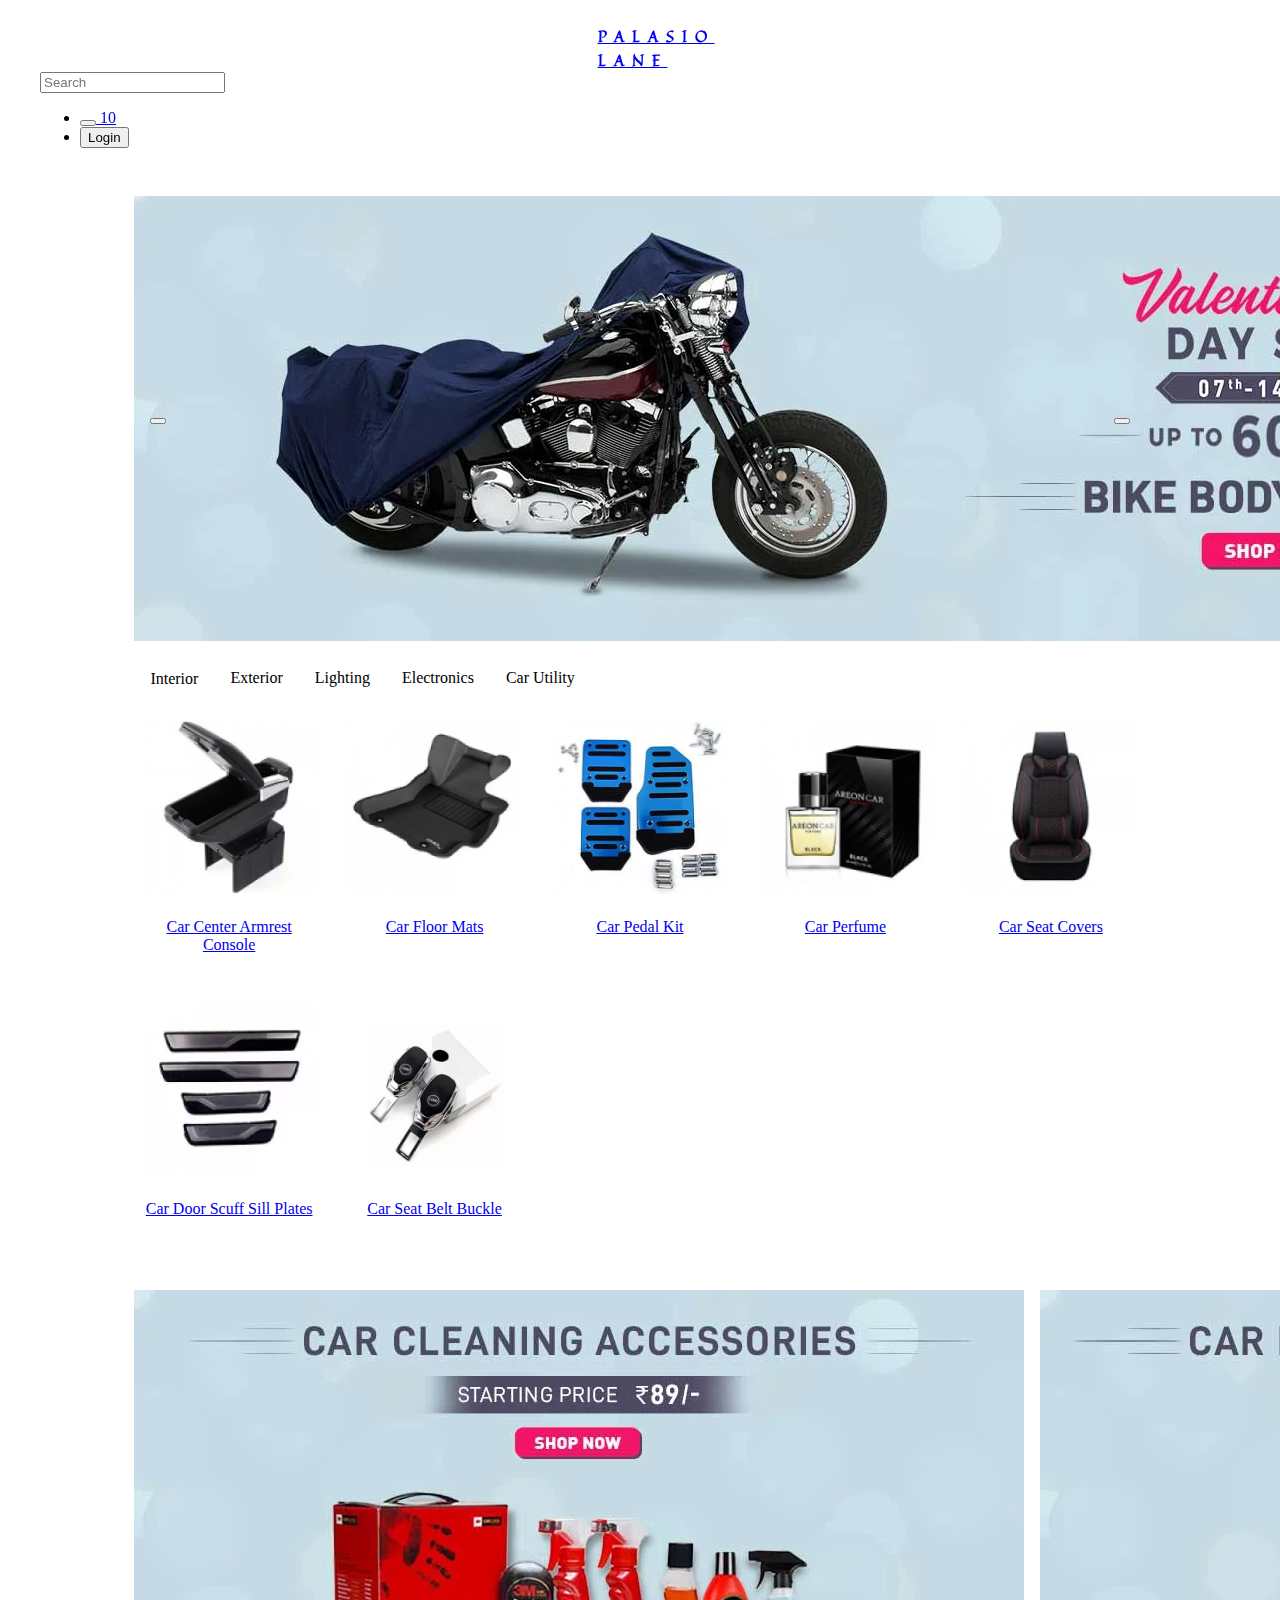
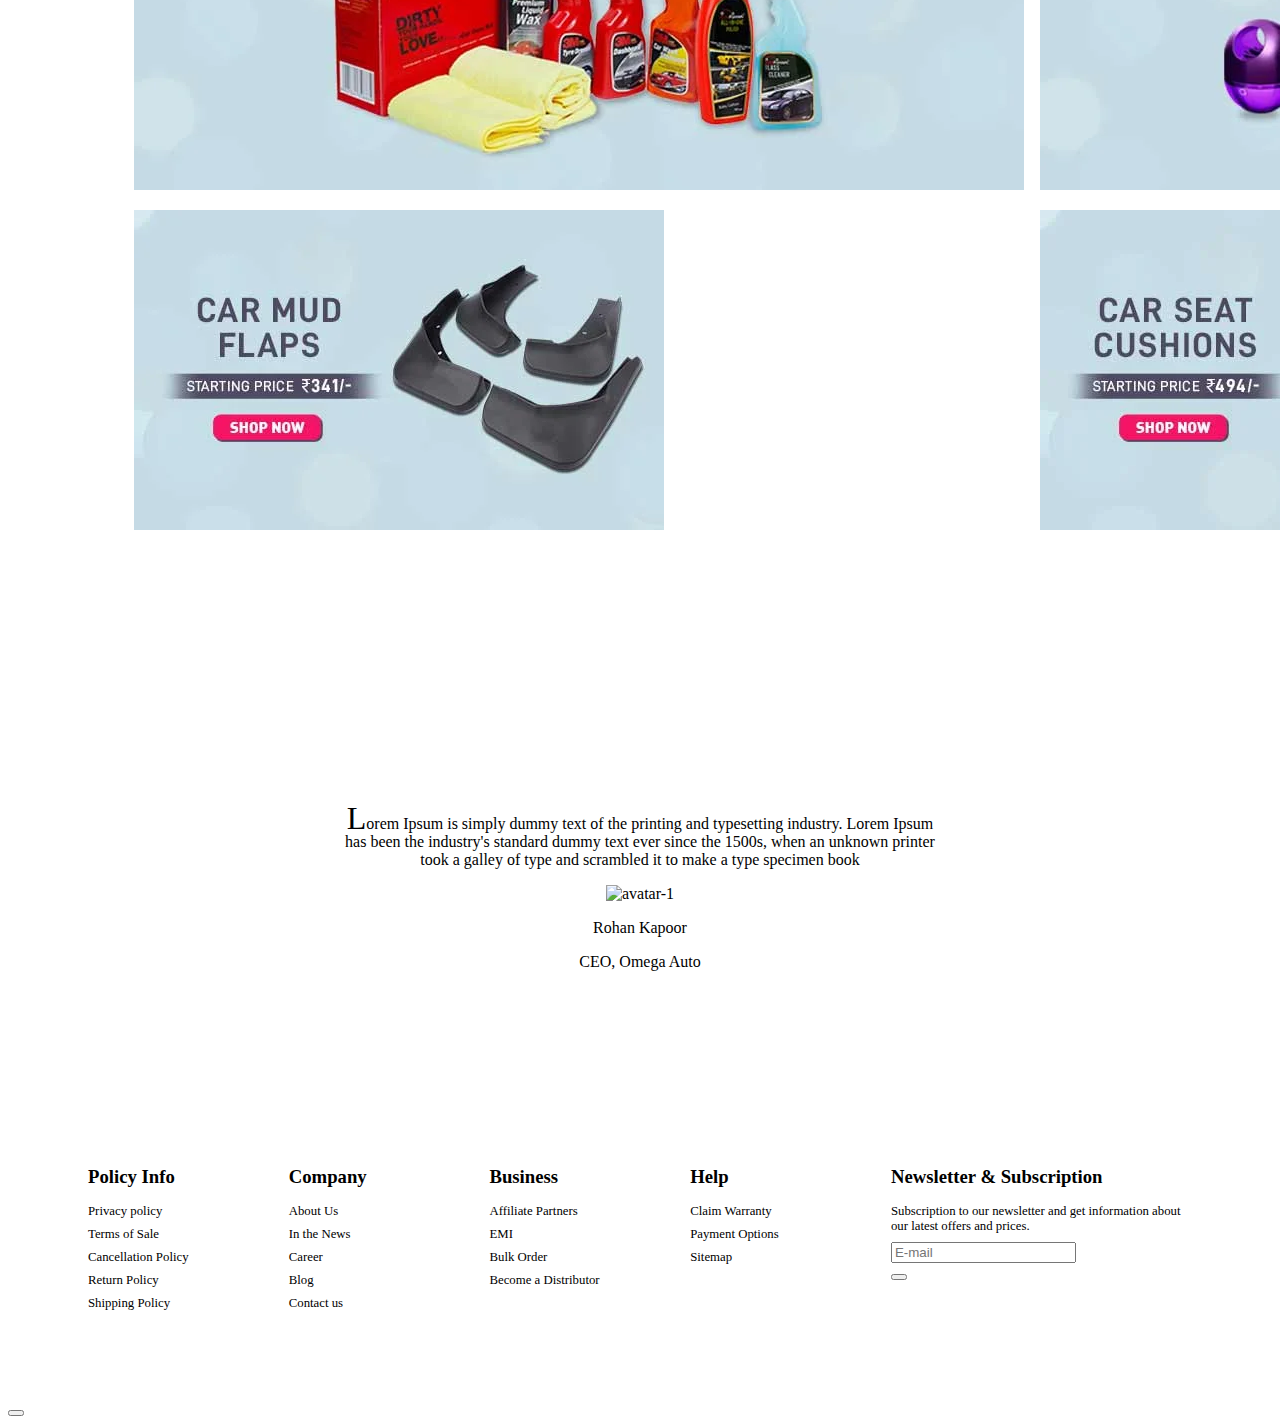
==== commit 95734f57: "refactor: product card's structure is updated in wishlist page" ====
--- a/index.html
+++ b/index.html
@@ -14,7 +14,7 @@
   </head>
   <body>
     <!-- e-commerce website navigation -->
-    <nav class="nav-bar shadow" id="header">
+    <nav class="nav-bar shadow">
       <a href="./index.html">
         <div class="brand">
           <span class="brand__logo"><i class="bi bi-hurricane"></i></span>
@@ -552,9 +552,11 @@
         </div>
       </div>
     </footer>
-    <a class="icon small circle primary float bottom right" href="#header">
+    <button
+      class="btn-scroll-top btn icon medium circle primary float bottom right"
+    >
       <i class="fas fa-arrow-up"></i>
-    </a>
+    </button>
     <script src="./app.js"></script>
   </body>
 </html>
--- a/index.css
+++ b/index.css
@@ -54,7 +54,6 @@
   margin-bottom: 3rem;
   display: flex;
   flex-wrap: wrap;
-
   align-items: center;
   width: 100%;
 }
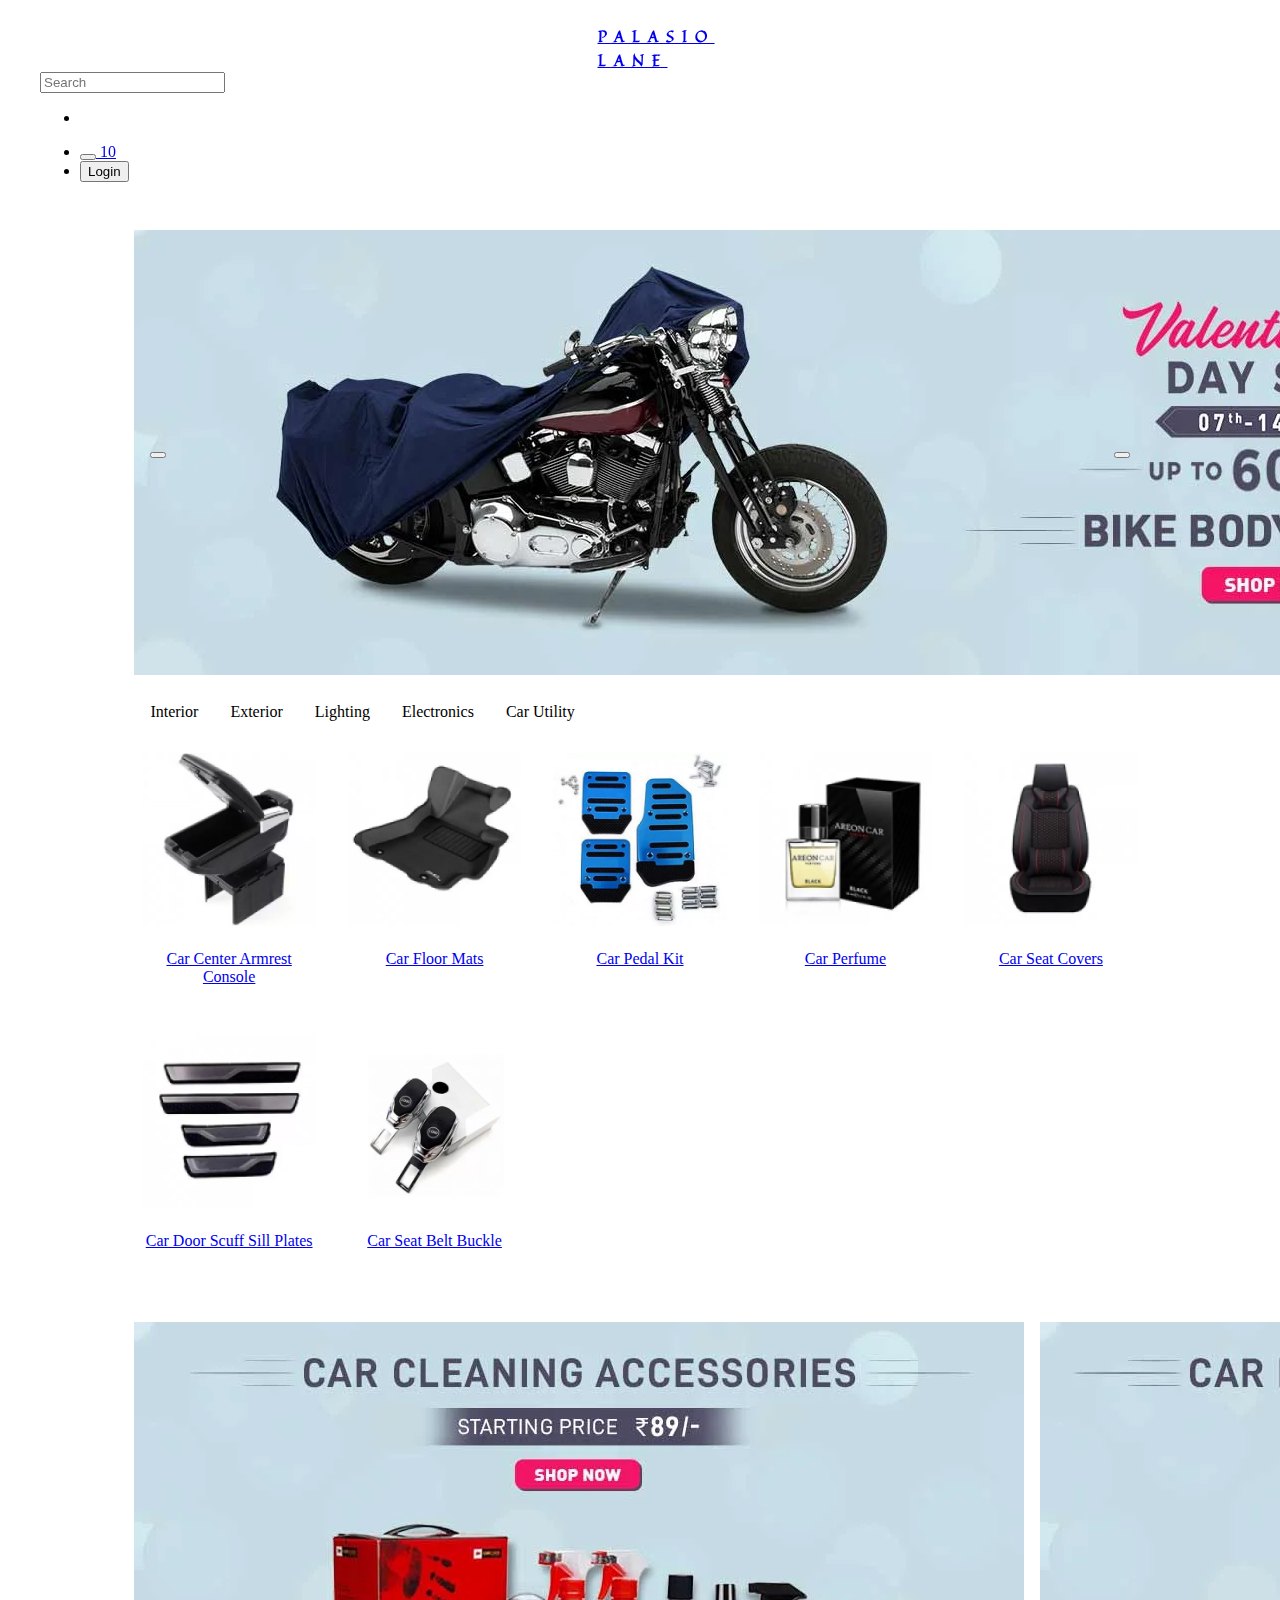
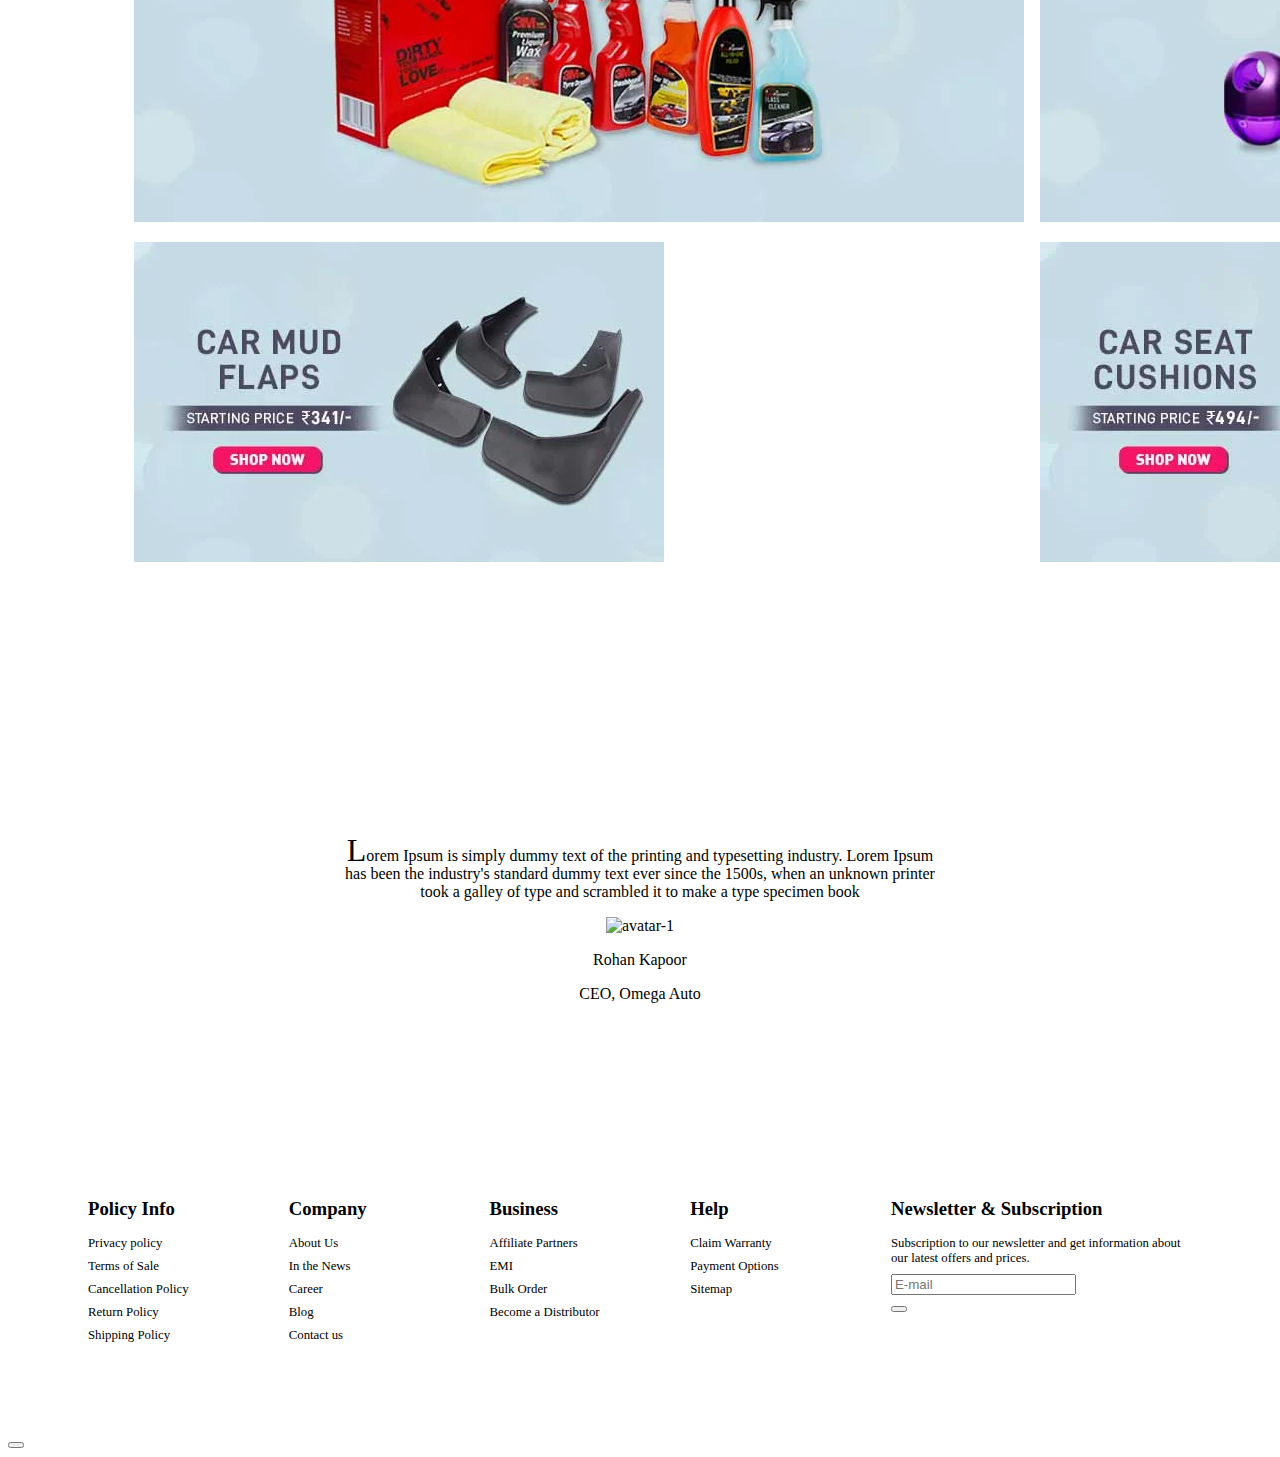
==== commit 1beb36bb: "docs: added readme file" ====
--- a/index.html
+++ b/index.html
@@ -15,6 +15,7 @@
   <body>
     <!-- e-commerce website navigation -->
     <nav class="nav-bar shadow">
+      <div class="hamburger-icon"><i class="bi bi-list"></i></div>
       <a href="./index.html">
         <div class="brand">
           <span class="brand__logo"><i class="bi bi-hurricane"></i></span>
@@ -31,6 +32,22 @@
 
       <div>
         <ul class="list-items">
+          <!-- theme toggler -->
+          <li>
+            <div class="theme-toggle">
+              <input
+                type="checkbox"
+                class="theme-toggle__checkbox"
+                id="theme-toggle"
+              />
+              <label class="theme-toggle__label" for="theme-toggle">
+                <span class="icon medium primary">
+                  <i class="fas fa-moon"></i> <i class="fas fa-sun hidden"></i
+                ></span>
+              </label>
+            </div>
+          </li>
+
           <!-- wishlist icon -->
           <!-- <li class="list-item">
             <div class="badge-container">
@@ -84,7 +101,33 @@
           </li>
         </ul>
       </div>
+
+      <!-- hamburger menu -->
+      <div class="hamburger-menu__backdrop hidden"></div>
+      <div class="hamburger-menu hamburger-menu--hide">
+        <div class="brand">
+          <span class="brand__logo"><i class="bi bi-hurricane"></i></span>
+          <span class="brand__text">PALASIO LANE</span>
+        </div>
+        <div class="hr-line fad"></div>
+        <ul class="hamburger-menu__items">
+          <li class="hamburger-menu__item">Home</li>
+          <!-- <li class="hamburger-menu__item">My Profile</li>
+        <li class="hamburger-menu__item">My Orders</li> -->
+        </ul>
+
+        <!-- <div class="btn-container">
+        <button class="btn primary">Logout</button>
+      </div> -->
+
+        <div class="btn-container">
+          <button class="btn primary">Login</button>
+          <button class="btn primary outline">Signup</button>
+        </div>
+        <div class="hr-line fad"></div>
+      </div>
     </nav>
+
     <!-- main section -->
     <main class="main">
       <!-- slides -->
--- a/shared.css
+++ b/shared.css
@@ -2,13 +2,22 @@
 
 a {
   cursor: pointer;
+}
+.overflow-hidden {
+  overflow: hidden;
+}
+.hidden {
+  display: none;
 }
 .nav-bar {
   padding: 1rem 2rem;
   position: sticky;
   top: 0;
-  z-index: 10;
+  z-index: 50;
   background: var(--white-color);
+}
+.dark-theme .nav-bar {
+  background: var(--dark-theme-bg-color);
 }
 
 .brand {
@@ -53,6 +62,9 @@
   width: 10rem;
   text-align: center;
   background: var(--off-white-color);
+}
+.dark-theme .profile-item-dropdown {
+  background: var(--dark-theme-bg-color);
 }
 .profile-item-dropdown button {
   margin: auto;
@@ -74,6 +86,11 @@
 .profile-item-dropdown ul li:active {
   background: var(--primary-color-light);
 }
+
+.dark-theme .profile-item-dropdown ul li:hover,
+.dark-theme .profile-item-dropdown ul li:active {
+  background: var(--black-color);
+}
 /* footer */
 
 .footer {
@@ -84,7 +101,7 @@
   color: var(--white-color);
 }
 
-.input-field-icon {
+.footer .input-field-icon {
   background: var(--white-color);
 }
 
@@ -104,6 +121,94 @@
   cursor: pointer;
 }
 
+/* theme toggle */
+.theme-toggle {
+  position: relative;
+  top: 0.3125rem;
+}
+.theme-toggle__checkbox {
+  position: absolute;
+  top: 0;
+  right: 0;
+  opacity: 0;
+}
+.theme-toggle__label {
+  cursor: pointer;
+}
+
+/* mobile navigation */
+
+.nav-bar input[type='checkbox'] {
+  display: none;
+}
+
+.hamburger-icon {
+  display: none;
+  color: var(--primary-color);
+  font-weight: bold;
+}
+
+.hamburger-menu {
+  z-index: 51;
+  transition: all 0.5s ease-in-out;
+}
+.hamburger-menu--hide {
+  transform: translateX(-150%);
+}
+.hamburger-menu {
+  padding: 2rem;
+  width: 50%;
+  height: 100vh;
+  background: var(--white-color);
+  position: fixed;
+  top: 0;
+  left: 0;
+  opacity: 0.95;
+}
+.dark-theme .hamburger-menu {
+  background: var(--dark-theme-bg-color);
+}
+
+.hamburger-menu__backdrop {
+  position: fixed;
+  top: 0;
+  left: 0;
+  width: 100vw;
+  height: 100vh;
+  z-index: 50;
+  background: rgba(0, 0, 0, 0.5);
+}
+
+.hamburger-menu .brand {
+  margin-bottom: 1rem;
+}
+.hamburger-menu__items {
+  list-style: none;
+  margin-top: 2rem;
+}
+.hamburger-menu__item {
+  font-size: 1.5rem;
+  margin: 1rem auto;
+  font-weight: bold;
+}
+.hamburger-menu__item::first-letter {
+  color: var(--primary-color-dark);
+  font-size: 2rem;
+}
+.hamburger-menu button {
+  margin-top: 1rem;
+}
+.hamburger-menu .btn-container {
+  display: grid;
+  grid-template-columns: repeat(2, 1fr);
+  gap: 1rem;
+}
+.hamburger-menu .fas {
+  color: var(--primary-color);
+}
+.hamburger-menu .theme-container {
+  margin: 1rem auto;
+}
 @media only screen and (max-width: 450px) {
   .footer {
     display: grid;
@@ -114,4 +219,48 @@
     grid-column: 1 / -1;
     margin-top: 2rem;
   }
-}
+
+  /* mobile navigation */
+  .nav-bar {
+    flex-wrap: wrap;
+    justify-content: flex-start;
+  }
+  .nav-bar div:nth-child(4) {
+    margin-left: auto;
+  }
+  .nav-bar .input-field-icon {
+    order: 1;
+    max-width: 100%;
+    margin-top: 1rem;
+  }
+
+  .nav-bar .brand__logo {
+    border: none;
+    font-size: 2rem;
+  }
+  .nav-bar .brand__text {
+    display: none;
+  }
+  .hamburger-menu .brand__text {
+    display: block;
+  }
+  .nav-bar > div:first-child {
+    font-size: 2rem;
+    margin-right: 1rem;
+  }
+  .nav-bar .list-items {
+    gap: 1.5rem;
+  }
+  .hamburger-icon {
+    display: block;
+  }
+  .nav-bar .login-item {
+    display: none;
+  }
+  .btn-container {
+    margin-bottom: 1rem;
+  }
+  .nav-bar .profile-item {
+    display: none;
+  }
+}
--- a/index.css
+++ b/index.css
@@ -1,8 +1,4 @@
 /* util */
-
-.hidden {
-  display: none;
-}
 
 .main {
   width: 80%;
@@ -71,14 +67,12 @@
 .categories-container label {
   cursor: pointer;
   padding: 0.5rem 1rem;
-  border-bottom: 2px solid transparent;
   margin-bottom: 1rem;
 }
 
 .categories-container input:checked + label {
-  background: var(--primary-color-light);
-  border-bottom: 2px solid var(--primary-color-dark);
-  color: var(--primary-color-dark);
+  background: var(--primary-color-dark);
+  color: var(--white-color);
 }
 
 .categories-container input:checked + label + div {
@@ -100,10 +94,14 @@
   gap: 0.5rem;
   text-align: center;
   padding: 0.5rem;
+  transition: all 0.2s ease-in-out;
 }
 .image-card .image {
   max-inline-size: 100%;
   block-size: auto;
+}
+.image-card:hover {
+  transform: scale(1.05);
 }
 
 /* banner */
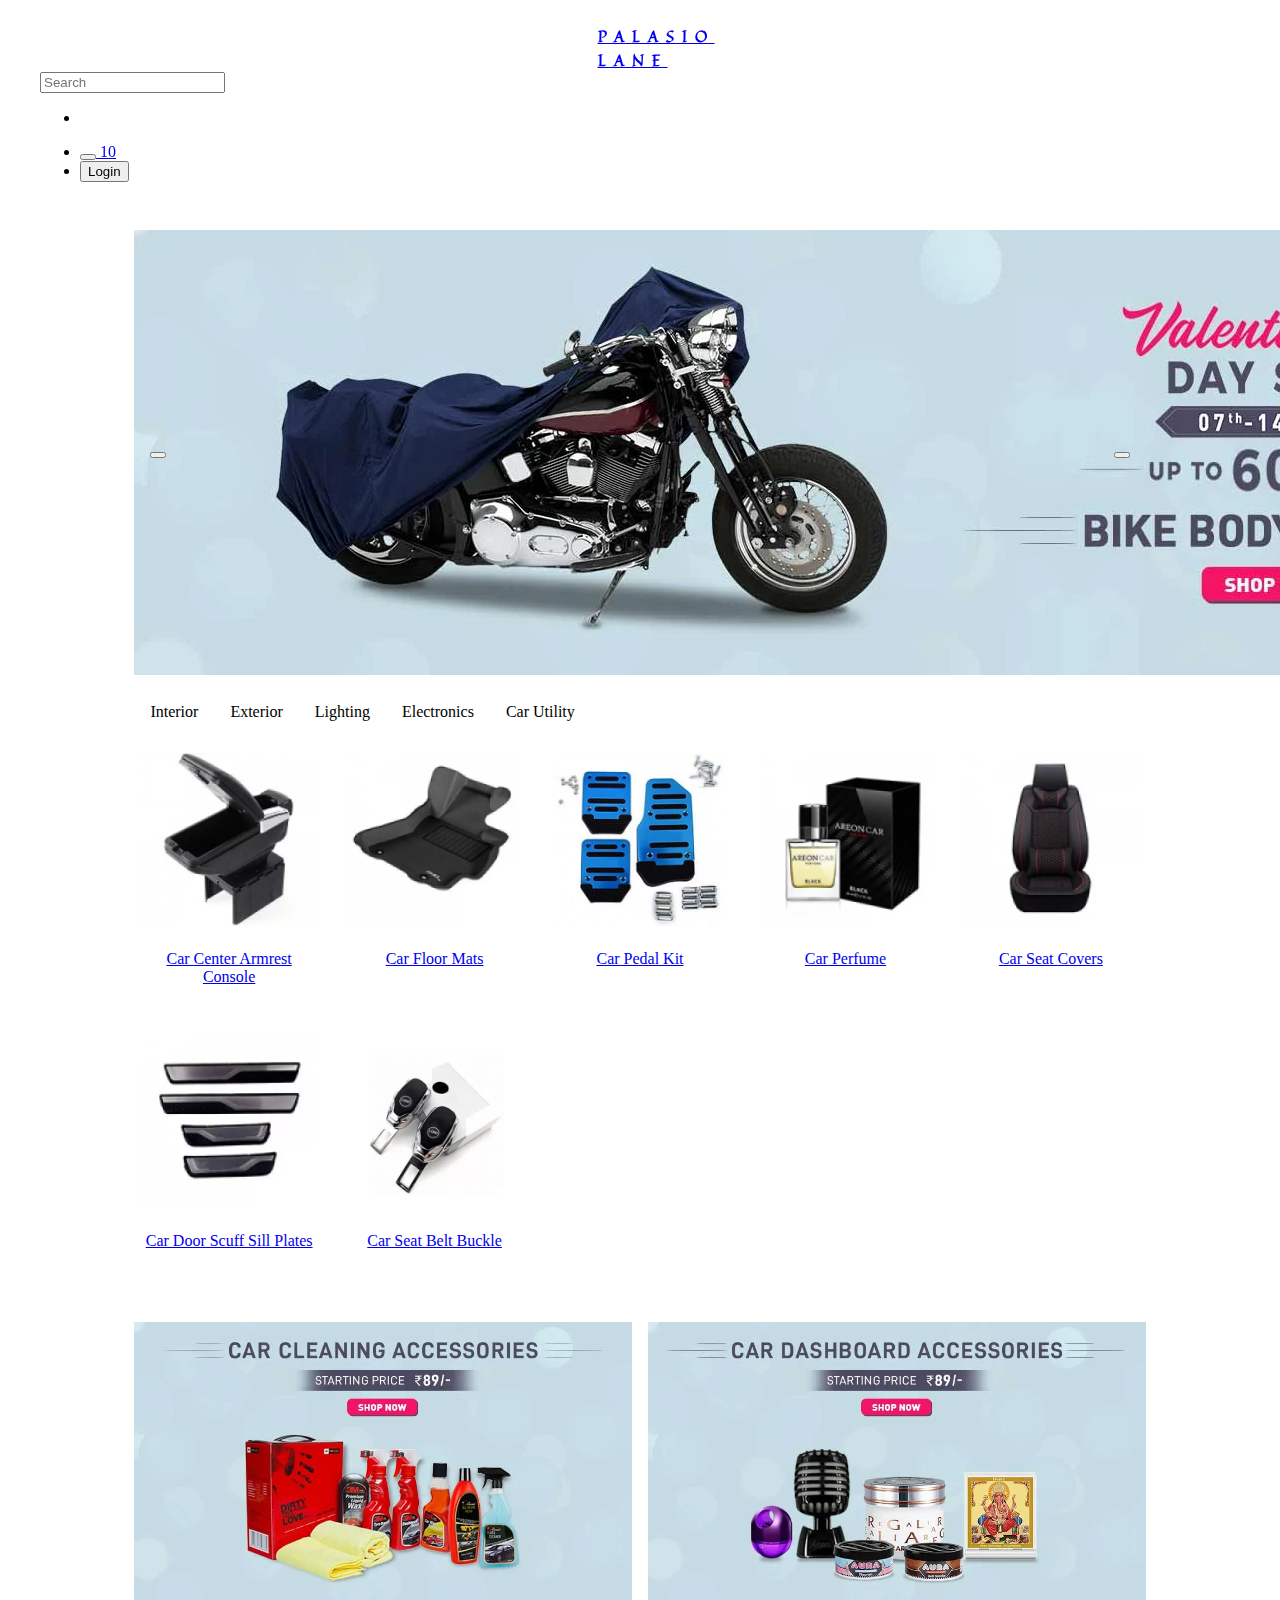
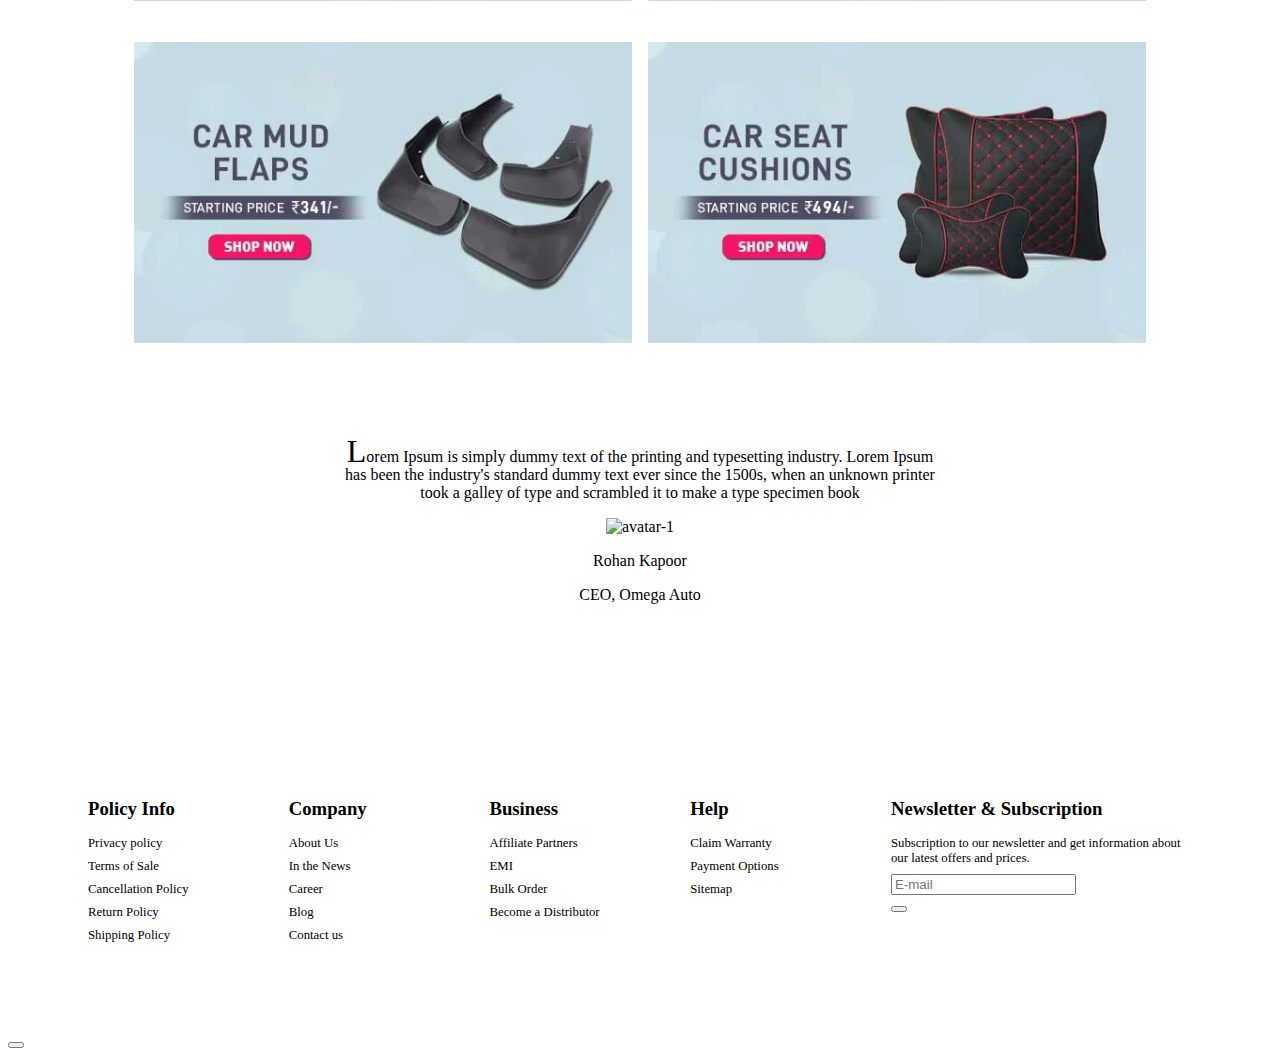
==== commit 45038323: "fix: pages are connected through links" ====
--- a/index.html
+++ b/index.html
@@ -117,12 +117,14 @@
         </ul>
 
         <!-- <div class="btn-container">
-        <button class="btn primary">Logout</button>
+        <button class="btn primary"><a href="/">Logout</a></button>
       </div> -->
 
         <div class="btn-container">
-          <button class="btn primary">Login</button>
-          <button class="btn primary outline">Signup</button>
+          <button class="btn primary"><a href="./login.html">Login</a></button>
+          <button class="btn primary outline">
+            <a href="./signup.html"></a>Signup
+          </button>
         </div>
         <div class="hr-line fad"></div>
       </div>
--- a/shared.css
+++ b/shared.css
@@ -39,7 +39,7 @@
   font-weight: bold;
   font-family: 'Quintessential', cursive;
 }
-.input-field-icon {
+.nav-bar .input-field-icon {
   width: 100%;
   max-width: 20rem;
 }
@@ -151,6 +151,7 @@
 .hamburger-menu {
   z-index: 51;
   transition: all 0.5s ease-in-out;
+  display: none;
 }
 .hamburger-menu--hide {
   transform: translateX(-150%);
@@ -241,7 +242,9 @@
   .nav-bar .brand__text {
     display: none;
   }
-  .hamburger-menu .brand__text {
+
+  .hamburger-menu .brand__text,
+  .hamburger-menu {
     display: block;
   }
   .nav-bar > div:first-child {
--- a/index.css
+++ b/index.css
@@ -112,7 +112,9 @@
   gap: 1rem;
   margin-bottom: 3rem;
 }
-
+.banner-container img {
+  width: 100%;
+}
 /* testimonial */
 
 .testimonial-container {
